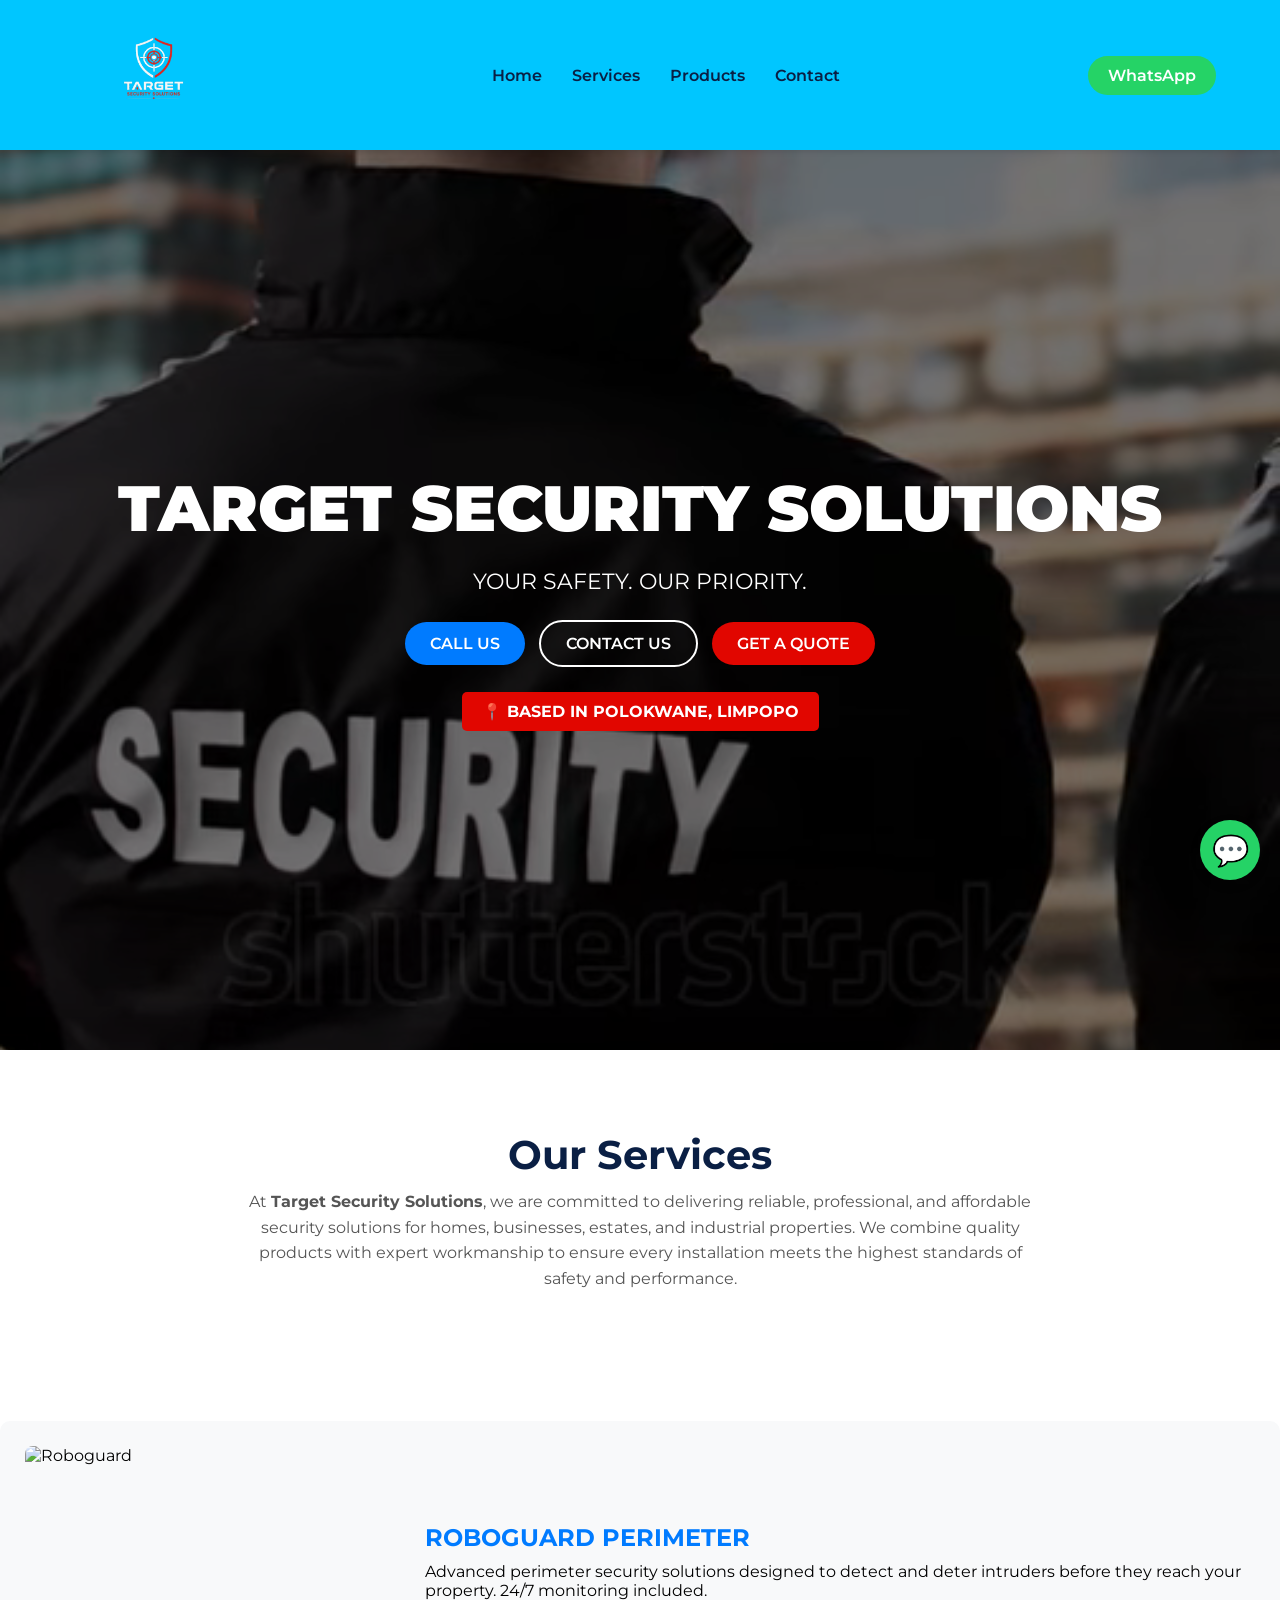
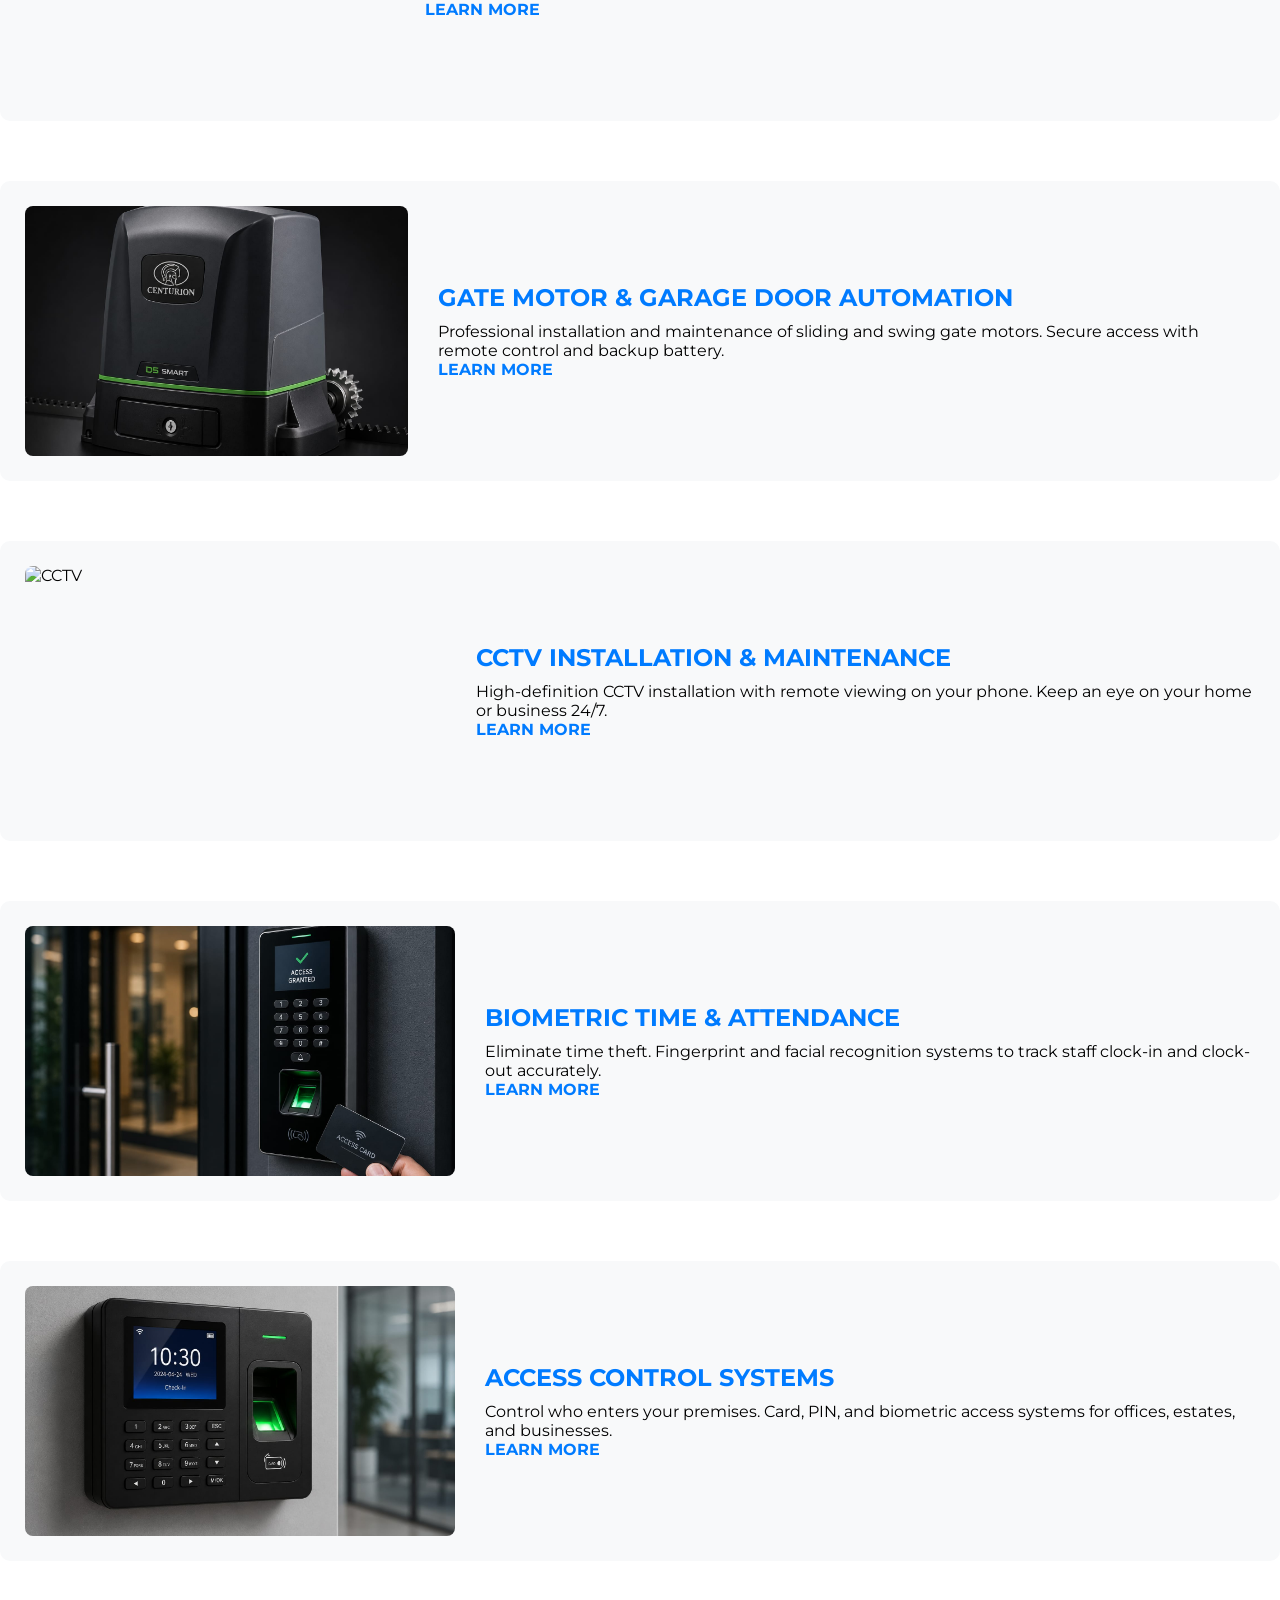
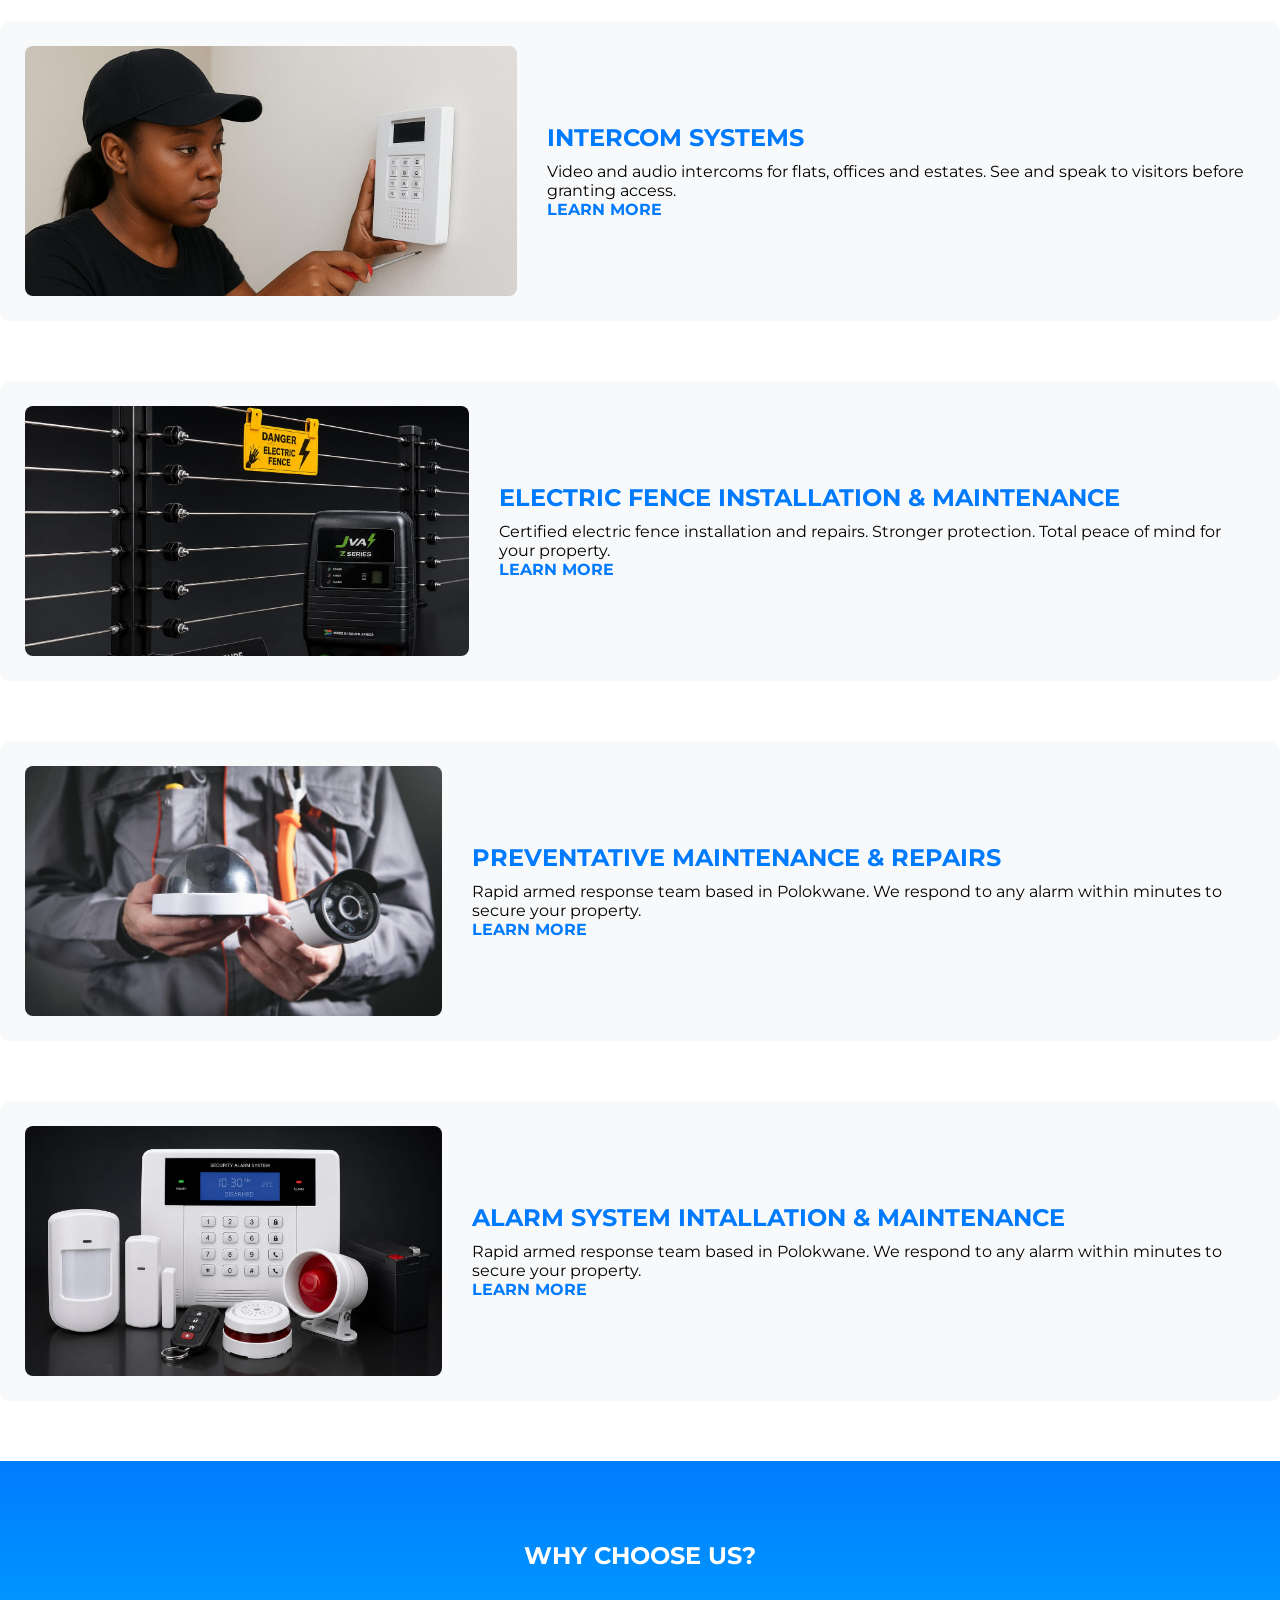
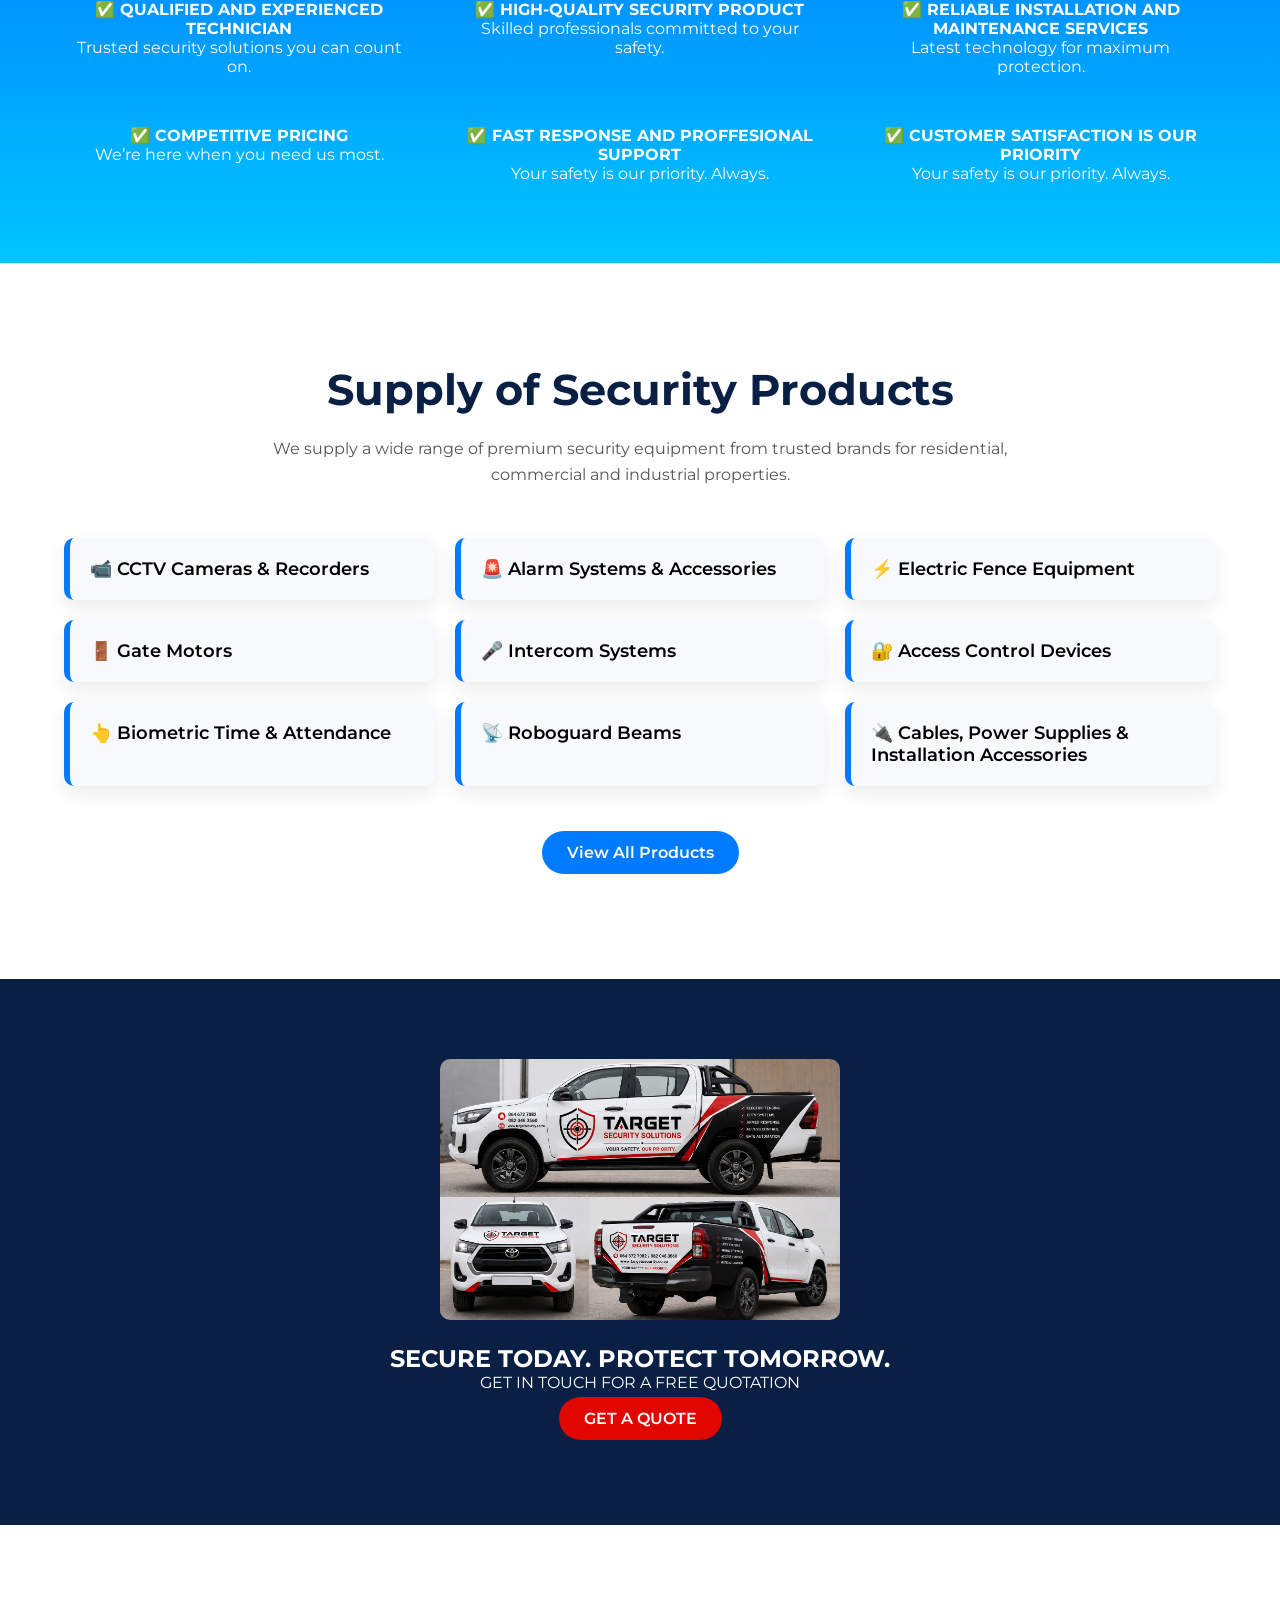
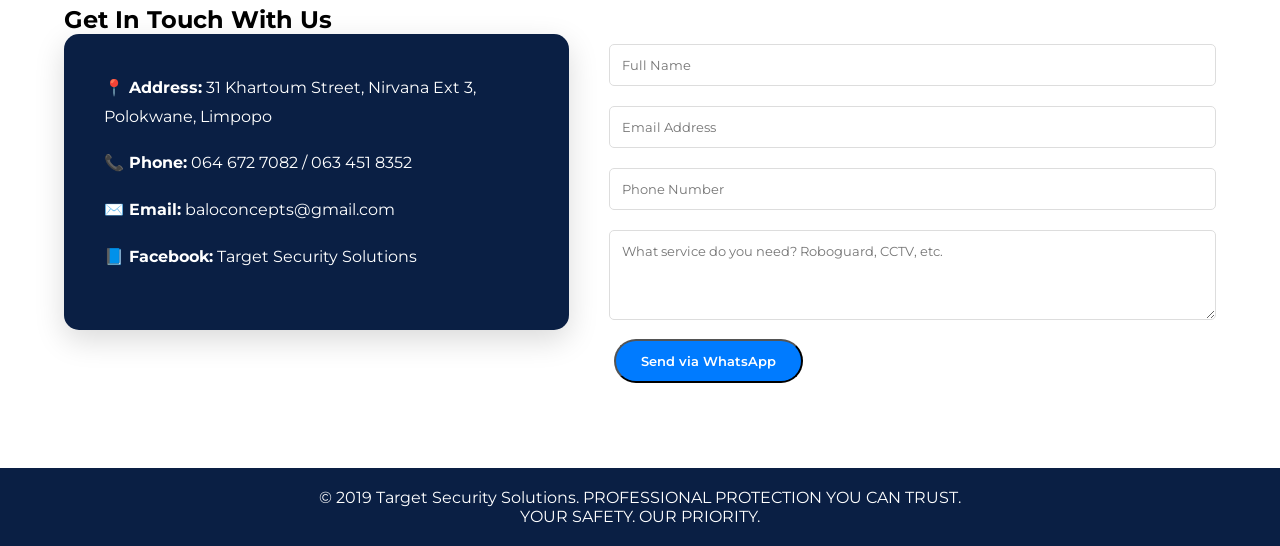
==== index.html @ ea393daf "Add files via upload" ====
<!DOCTYPE html>
<html lang="en">
<head>
  <meta charset="UTF-8">
  <meta name="viewport" content="width=device-width, initial-scale=1.0">
  <title>Target Security Solutions | Polokwane, Limpopo</title>
  <link rel="stylesheet" href="style.css">
  <link href="https://fonts.googleapis.com/css2?family=Montserrat:wght@400;600;700;900&display=swap" rel="stylesheet">
  <link href="https://unpkg.com/aos@2.3.1/dist/aos.css" rel="stylesheet">
</head>
<body>

  <!-- NAV -->
  <nav>

<div class="container nav-container">

<img src="images/pageLogo.png"
class="logo">

<ul class="menu">

<li><a href="index.html">Home</a></li>
<li><a href="ourServices.html">Services</a></li>
<li><a href="products.html">Products</a></li>
<li><a href="contactUs.html">Contact</a></li>

</ul>

<a href="https://wa.me/27646727082"
class="whatsapp-btn">
WhatsApp
</a>

</div>

</nav>

 <header class="hero">

    <video autoplay muted loop playsinline class="hero-video">
        <source src="videos/security.webm" type="video/mp4">
        Your browser does not support the video tag.
    </video>

    <div class="hero-overlay">
        <div class="container" data-aos="fade-up">

            <h1>TARGET SECURITY SOLUTIONS</h1>

            <p>YOUR SAFETY. <span>OUR PRIORITY.</span></p>

            <div class="hero-btns">

                <a href="tel:0646727082" class="btn btn-blue">
                    CALL US
                </a>

                <a href="contact.html" class="btn btn-outline">
                    CONTACT US
                </a>

                <a href="contact.html" class="btn btn-red">
                    GET A QUOTE
                </a>

            </div>

            <div class="location-badge">
                📍 BASED IN POLOKWANE, LIMPOPO
            </div>

        </div>
    </div>

</header>

  <!-- OUR SERVICES -->
  <section class="services-page">
    <div class="container">
      <h2 data-aos="fade-up">Our Services</h2>
      <p class="subtext" data-aos="fade-up" data-aos-delay="100">
        At <b>Target Security Solutions</b>, we are committed to delivering reliable, professional, 
          and affordable security solutions for homes, businesses, estates, and industrial properties. 
          We combine quality products with expert workmanship to ensure every installation 
          meets the highest standards of safety and performance.</p>
 </section>
      <!-- Service 1 -->
      <div class="service-item" data-aos="fade-up">
        <img src="images/roboguard.jpg" alt="Roboguard">
        <div class="service-text">
          <h3>ROBOGUARD PERIMETER</h3>
          <p>Advanced perimeter security solutions designed to detect and deter intruders before they reach your property. 24/7 monitoring included.</p>
          <a href="index.html#contact" class="learn-more">LEARN MORE</a>
        </div>
      </div>

      <!-- Service 2 -->
      <div class="service-item" data-aos="fade-up">
        <img src="images/gatemotor.jpg" alt="Gate Motor">
        <div class="service-text">
          <h3>GATE MOTOR & GARAGE DOOR AUTOMATION</h3>
          <p>Professional installation and maintenance of sliding and swing gate motors. Secure access with remote control and backup battery.</p>
          <a href="index.html#contact" class="learn-more">LEARN MORE</a>
        </div>
      </div>

      <!-- Service 3 -->
      <div class="service-item" data-aos="fade-up">
        <img src="images/cctv.jpg" alt="CCTV">
        <div class="service-text">
          <h3>CCTV INSTALLATION & MAINTENANCE</h3>
          <p>High-definition CCTV installation with remote viewing on your phone. Keep an eye on your home or business 24/7.</p>
          <a href="index.html#contact" class="learn-more">LEARN MORE</a>
        </div>
      </div>

      <!-- Service 4 -->
      <div class="service-item" data-aos="fade-up">
        <img src="images/biometric.jpg" alt="Biometric">
        <div class="service-text">
          <h3>BIOMETRIC TIME & ATTENDANCE</h3>
          <p>Eliminate time theft. Fingerprint and facial recognition systems to track staff clock-in and clock-out accurately.</p>
          <a href="index.html#contact" class="learn-more">LEARN MORE</a>
        </div>
      </div>

      <!-- Service 5 -->
      <div class="service-item" data-aos="fade-up">
        <img src="images/access.jpg" alt="Access Control">
        <div class="service-text">
          <h3>ACCESS CONTROL SYSTEMS</h3>
          <p>Control who enters your premises. Card, PIN, and biometric access systems for offices, estates, and businesses.</p>
          <a href="index.html#contact" class="learn-more">LEARN MORE</a>
        </div>
      </div>

      <!-- Service 6 -->
      <div class="service-item" data-aos="fade-up">
        <img src="images/intercom.jpg" alt="Intercom">
        <div class="service-text">
          <h3>INTERCOM SYSTEMS</h3>
          <p>Video and audio intercoms for flats, offices and estates. See and speak to visitors before granting access.</p>
          <a href="index.html#contact" class="learn-more">LEARN MORE</a>
        </div>
      </div>

      <!-- Service 7 -->
      <div class="service-item" data-aos="fade-up">
        <img src="images/fencing.jpg" alt="Electric Fencing">
        <div class="service-text">
          <h3>ELECTRIC FENCE INSTALLATION & MAINTENANCE</h3>
          <p>Certified electric fence installation and repairs. Stronger protection. Total peace of mind for your property.</p>
          <a href="index.html#contact" class="learn-more">LEARN MORE</a>
        </div>
      </div>

      <!-- Service 8 -->
      <div class="service-item" data-aos="fade-up">
        <img src="images/maintenance.jpg" alt="Armed Response">
        <div class="service-text">
          <h3>PREVENTATIVE MAINTENANCE & REPAIRS</h3>
          <p>Rapid armed response team based in Polokwane. We respond to any alarm within minutes to secure your property.</p>
          <a href="index.html#contact" class="learn-more">LEARN MORE</a>
        </div>
      </div>

      <div class="service-item" data-aos="fade-up">
        <img src="images/alarm.jpg" alt="Armed Response">
        <div class="service-text">
          <h3>ALARM SYSTEM INTALLATION & MAINTENANCE</h3>
          <p>Rapid armed response team based in Polokwane. We respond to any alarm within minutes to secure your property.</p>
          <a href="index.html#contact" class="learn-more">LEARN MORE</a>
        </div>
      </div>

    </div>

  <!-- WHY CHOOSE US -->
  <section class="why-us">
    <div class="container">
      <h2 data-aos="fade-up">WHY <span>CHOOSE US?</span></h2>
      <div class="values-grid">
        <div data-aos="zoom-in"><h4>✅ QUALIFIED AND EXPERIENCED TECHNICIAN</h4><p>Trusted security solutions you can count on.</p></div>
        <div data-aos="zoom-in" data-aos-delay="100"><h4>✅ HIGH-QUALITY SECURITY PRODUCT</h4><p>Skilled professionals committed to your safety.</p></div>
        <div data-aos="zoom-in" data-aos-delay="200"><h4>✅ RELIABLE INSTALLATION AND MAINTENANCE SERVICES</h4><p>Latest technology for maximum protection.</p></div>
        <div data-aos="zoom-in"><h4>✅ COMPETITIVE PRICING</h4><p>We’re here when you need us most.</p></div>
        <div data-aos="zoom-in" data-aos-delay="100"><h4>✅ FAST RESPONSE AND PROFFESIONAL SUPPORT</h4><p>Your safety is our priority. Always.</p></div>
             <div data-aos="zoom-in" data-aos-delay="100"><h4>✅ CUSTOMER SATISFACTION IS OUR PRIORITY</h4><p>Your safety is our priority. Always.</p></div>
      </div>
    </div>
  </section>

  <section class="products-preview" id="products">

    <div class="container">

        <h2>Supply of Security Products</h2>

        <p class="subtext">
            We supply a wide range of premium security equipment from trusted
            brands for residential, commercial and industrial properties.
        </p>

        <div class="products-grid">

            <div class="product-item">
                📹 CCTV Cameras & Recorders
            </div>

            <div class="product-item">
                🚨 Alarm Systems & Accessories
            </div>

            <div class="product-item">
                ⚡ Electric Fence Equipment
            </div>

            <div class="product-item">
                🚪 Gate Motors
            </div>

            <div class="product-item">
                🎤 Intercom Systems
            </div>

            <div class="product-item">
                🔐 Access Control Devices
            </div>

            <div class="product-item">
                👆 Biometric Time & Attendance
            </div>

            <div class="product-item">
                📡 Roboguard Beams
            </div>

            <div class="product-item">
                🔌 Cables, Power Supplies & Installation Accessories
            </div>

        </div>

        <div style="text-align:center;margin-top:40px;">

            <a href="products.html" class="btn btn-blue">

                View All Products

            </a>

        </div>

    </div>

</section>

  <!-- CTA -->
  <section class="cta">
    <div class="container" data-aos="fade-up">
      <img src="images/security-car.jpg" alt="Security Vehicle" class="cta-img">
      <h2>SECURE TODAY. <span>PROTECT TOMORROW.</span></h2>
      <p>GET IN TOUCH FOR A FREE QUOTATION</p>
      <a href="#contact" class="btn btn-red">GET A QUOTE</a>
    </div>
  </section>

   <!-- CONTACT -->
  <section class="contact" id="contact">
    <div class="container">
      <h2>Get In Touch With Us</h2>
      <div class="contact-grid">
        <div class="contact-info">
          <p><b>📍 Address:</b> 31 Khartoum Street, Nirvana Ext 3, Polokwane, Limpopo</p>
          <p><b>📞 Phone:</b> 064 672 7082 / 063 451 8352</p>
          <p><b>✉️ Email:</b> baloconcepts@gmail.com</p>
          <p><b>📘 Facebook:</b> Target Security Solutions</p>
        </div>
        <form id="quoteForm">
          <input type="text" name="name" placeholder="Full Name" required>
          <input type="email" name="email" placeholder="Email Address" required>
          <input type="tel" name="phone" placeholder="Phone Number" required>
          <textarea name="message" placeholder="What service do you need? Roboguard, CCTV, etc." rows="4" required></textarea>
          <button type="submit" class="btn btn-blue">Send via WhatsApp</button>
        </form>
      </div>
    </div>
  </section>


  
  <!-- FOOTER -->
  <footer>
    <p>© 2019 Target Security Solutions. PROFESSIONAL PROTECTION YOU CAN TRUST.</p>
    <p class="tagline">YOUR SAFETY. OUR PRIORITY.</p>
  </footer>

  <a href="https://wa.me/27646727082" class="floating-whatsapp" target="_blank">💬</a>

  <script src="https://unpkg.com/aos@2.3.1/dist/aos.js"></script>
  <script>AOS.init({duration: 800, once: true});</script>
  <script src="script.js"></script>
</body>
</html>
---- style.css ----
:root{
  --blue: #007BFF;
  --blue-light: #00C6FF;
  --dark: #0A1F44;
  --white: #fff;
  --red: #E10600;
}
*{margin:0;padding:0;box-sizing:border-box;font-family:'Montserrat',sans-serif}
.container{width:90%;max-width:1200px;margin:auto}
nav{background:var(--blue-light);padding:15px 0;position:sticky;top:0;z-index:10;box-shadow:0 2px 5px rgba(0,0,0,0.1)}
.nav-container{display:flex;justify-content:space-between;align-items:center}
.logo{
    height:120px;
    width:auto;
    object-fit:contain;
    transition:0.3s ease;
}
.whatsapp-btn{background:#25D366;color:white;padding:10px 20px;border-radius:25px;text-decoration:none;font-weight:600}

.hero{background:url('images/bg-security.jpg') center/cover; height:90vh; position:relative}
.hero-overlay{background:linear-gradient(180deg, rgba(0,123,255,0.8), rgba(10,31,68,0.9)); height:100%; display:flex; align-items:center; text-align:center; color:white}
.hero h1{font-size:3rem;font-weight:900}
.hero h1 span{color:var(--red)}
.btn{padding:12px 25px;border-radius:25px;text-decoration:none;font-weight:600;margin:5px;display:inline-block}
.btn-blue{background:var(--blue);color:white}
.btn-outline{border:2px solid white;color:white}
.btn-red{background:var(--red);color:white}
.menu{
    display:flex;
    gap:30px;
    list-style:none;
}

.menu a{
    text-decoration:none;
    color:#0A1F44;
    font-weight:600;
}

.menu a:hover{
    color:#007BFF;
}

.services{padding:80px 0;background:#f8f9fa}
.services h2{text-align:center;font-size:2.5rem;color:var(--dark)}
.service-list{display:grid;grid-template-columns:repeat(auto-fit,minmax(280px,1fr));gap:30px;margin-top:40px}
.service-card{background:white;padding:20px;border-radius:10px;box-shadow:0 4px 10px rgba(0,0,0,0.1);text-align:center}
.service-card img{width:100%;height:180px;object-fit:cover;border-radius:8px}
.learn-more{color:var(--blue);text-decoration:none;font-weight:600}

.why-us{background:linear-gradient(180deg, var(--blue), var(--blue-light));color:white;padding:80px 0;text-align:center}
.values-grid{display:grid;grid-template-columns:repeat(auto-fit,minmax(300px,1fr));gap:50px;margin-top:30px}

.cta{background:var(--dark);color:white;text-align:center;padding:80px 0}
.contact{padding:80px 0}
.contact-grid{display:grid;grid-template-columns:1fr 1fr;gap:40px}
input,textarea{width:100%;padding:12px;margin:10px 0;border:1px solid #ddd;border-radius:5px}
footer{background:var(--dark);color:white;text-align:center;padding:20px}

.floating-whatsapp{
  position: fixed;
  bottom: 20px;
  right: 20px;
  background: #25D366;
  color: white;
  width: 60px;
  height: 60px;
  border-radius: 50%;
  display: flex;
  align-items: center;
  justify-content: center;
  font-size: 30px;
  text-decoration: none;
  box-shadow: 0 4px 10px rgba(0,0,0,0.3);
  z-index: 100;
}
.floating-whatsapp:hover{transform: scale(1.1)}
.location-badge{background:var(--red);padding:10px 20px;display:inline-block;margin-top:20px;font-weight:700;border-radius:5px}
.cta-img{width:100%;max-width:400px;margin-bottom:20px;border-radius:10px}
.contact-info p{margin-bottom:15px;font-size:1.1rem}

.about-services{
  background: #f8f9fa;
  padding: 30px;
  border-radius: 10px;
  margin-bottom: 50px;
  border-left: 4px solid var(--blue);
}
.about-services h3{
  color: var(--dark);
  font-size: 1.8rem;
  margin-bottom: 15px;
  font-weight: 700;
}
.about-services p{
  color: #444;
  line-height: 1.8;
  font-size: 1.05rem;
}




/* PAGE HERO - CSC STYLE */
.hero{
    position:relative;
    height:100vh;
    overflow:hidden;
}

.hero-video{
    position:absolute;
    top:0;
    left:0;
    width:100%;
    height:100%;
    object-fit:cover;
    z-index:-2;
}

.hero-overlay{
    position:absolute;
    width:100%;
    height:100%;
    background:rgba(0,0,0,.55);
    display:flex;
    justify-content:center;
    align-items:center;
    text-align:center;
    color:white;
}

.hero h1{
    font-size:4rem;
    font-weight:900;
}

.hero p{
    font-size:1.4rem;
    margin:20px 0;

}
.hero-logo{width: 180px; margin-bottom: 20px}

/* SERVICES PAGE */
.services-page{padding:80px 0;background:#fff}
.services-page h2{text-align:center;font-size:2.5rem;color:var(--dark);margin-bottom:10px}
.subtext{text-align:center;max-width:800px;margin:0 auto 50px;color:#555;line-height:1.6}

.service-item{
  display:flex;
  gap:30px;
  margin-bottom:60px;
  align-items:center;
  background:#f8f9fa;
  padding:25px;
  border-radius:10px;
}
.service-item img{
  width:40%;
  height:250px;
  object-fit:cover;
  border-radius:8px;
}
.service-text h3{color:var(--blue);font-size:1.5rem;margin-bottom:10px}
.learn-more{color:var(--blue);font-weight:700;text-decoration:none}
.learn-more:hover{text-decoration:underline}

/* Mobile Responsive */
@media(max-width: 768px){
  .service-item{flex-direction:column}
  .service-item img{width:100%;height:200px}}

  /* ==========================
   CONTACT PAGE
========================== */

.contact-page{
    padding:100px 0;
    background:#f5f8fc;
    min-height:100vh;
}

.contact-page h1{
    text-align:center;
    font-size:2.8rem;
    color:var(--dark);
    margin-bottom:15px;
}

.contact-page p{
    text-align:center;
    color:#555;
    margin-bottom:50px;
}

.contact-grid{
    display:grid;
    grid-template-columns:1fr 1.2fr;
    gap:40px;
    align-items:start;
}

/* Contact Card */

.contact-info{
    background:#0A1F44;
    color:white;
    padding:40px;
    border-radius:15px;
    box-shadow:0 10px 30px rgba(0,0,0,.15);
}

.contact-info h3{
    color:#00C6FF;
    margin-bottom:25px;
    font-size:1.8rem;
}

.contact-info p{
    text-align:left;
    color:white;
    margin-bottom:18px;
    line-height:1.8;
    font-size:16px;
}

.contact-info i{
    color:#00C6FF;
    margin-right:10px;
}

/* Contact Form */

.contact-page form{
    background:white;
    padding:40px;
    border-radius:15px;
    box-shadow:0 10px 30px rgba(0,0,0,.1);
}

.contact-page input,
.contact-page textarea{
    width:100%;
    padding:15px;
    margin-bottom:20px;
    border:1px solid #ddd;
    border-radius:8px;
    font-size:16px;
    transition:.3s;
}

.contact-page input:focus,
.contact-page textarea:focus{
    outline:none;
    border-color:#007BFF;
    box-shadow:0 0 8px rgba(0,123,255,.3);
}

.contact-page textarea{
    resize:none;
}

.contact-page button{
    width:100%;
    padding:15px;
    font-size:17px;
    border:none;
    cursor:pointer;
    transition:.3s;
}

.contact-page button:hover{
    transform:translateY(-3px);
}

/* Google Map */

.map{
    margin-top:60px;
    border-radius:15px;
    overflow:hidden;
    box-shadow:0 10px 30px rgba(0,0,0,.15);
}

.map iframe{
    width:100%;
    height:450px;
    border:0;
}

/* Responsive */

@media(max-width:900px){

    .contact-grid{
        grid-template-columns:1fr;
    }

    .contact-page{
        padding:70px 0;
    }

    .contact-page h1{
        font-size:2.2rem;
    }

}
/* PRODUCTS */

.products-preview{

    padding:100px 0;

    background:white;

}

.products-preview h2{

    text-align:center;

    font-size:2.7rem;

    color:#0A1F44;

    margin-bottom:20px;

}

.products-grid{

    display:grid;

    grid-template-columns:repeat(auto-fit,minmax(300px,1fr));

    gap:20px;

    margin-top:50px;

}

.product-item{

    background:#f7f9fc;

    padding:20px;

    border-left:6px solid #007BFF;

    border-radius:10px;

    font-size:18px;

    font-weight:600;

    transition:.3s;

    box-shadow:0 8px 20px rgba(0,0,0,.08);

}

.product-item:hover{

    transform:translateY(-8px);

    background:#007BFF;

    color:white;

}
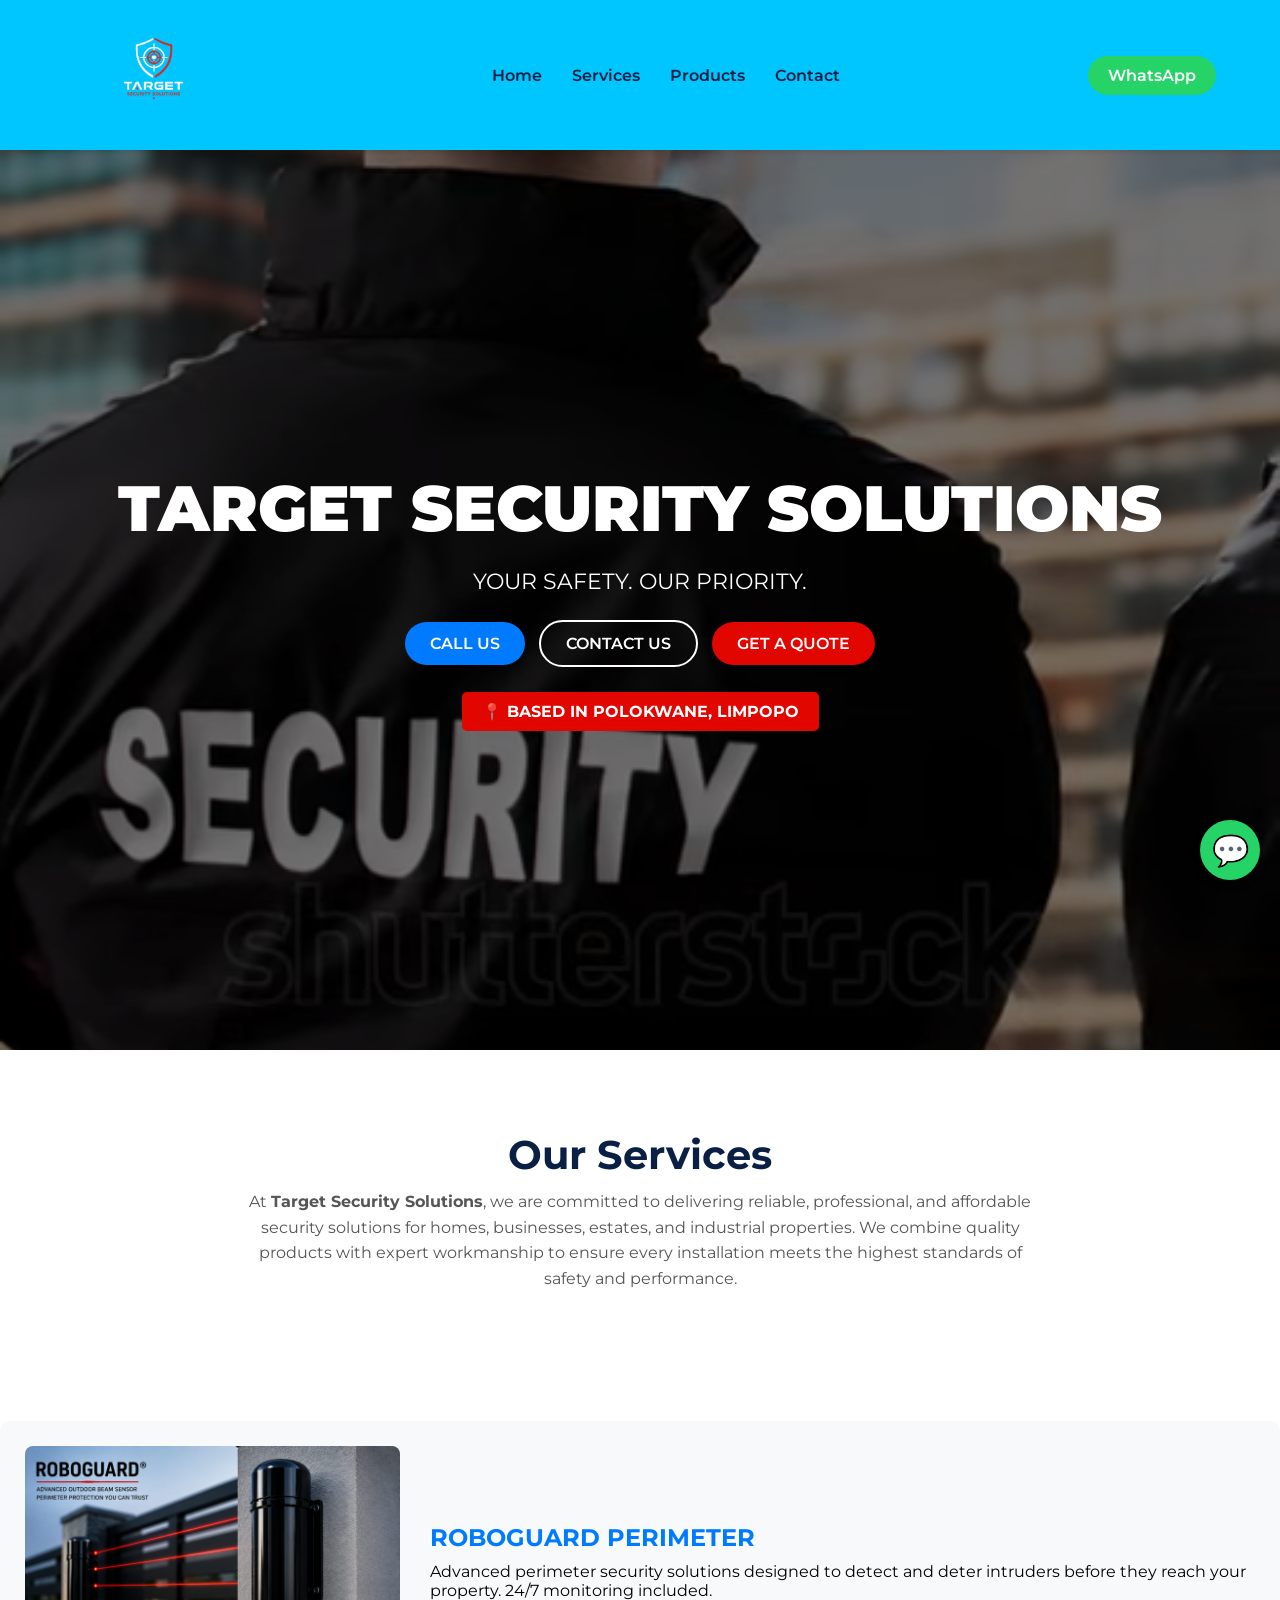
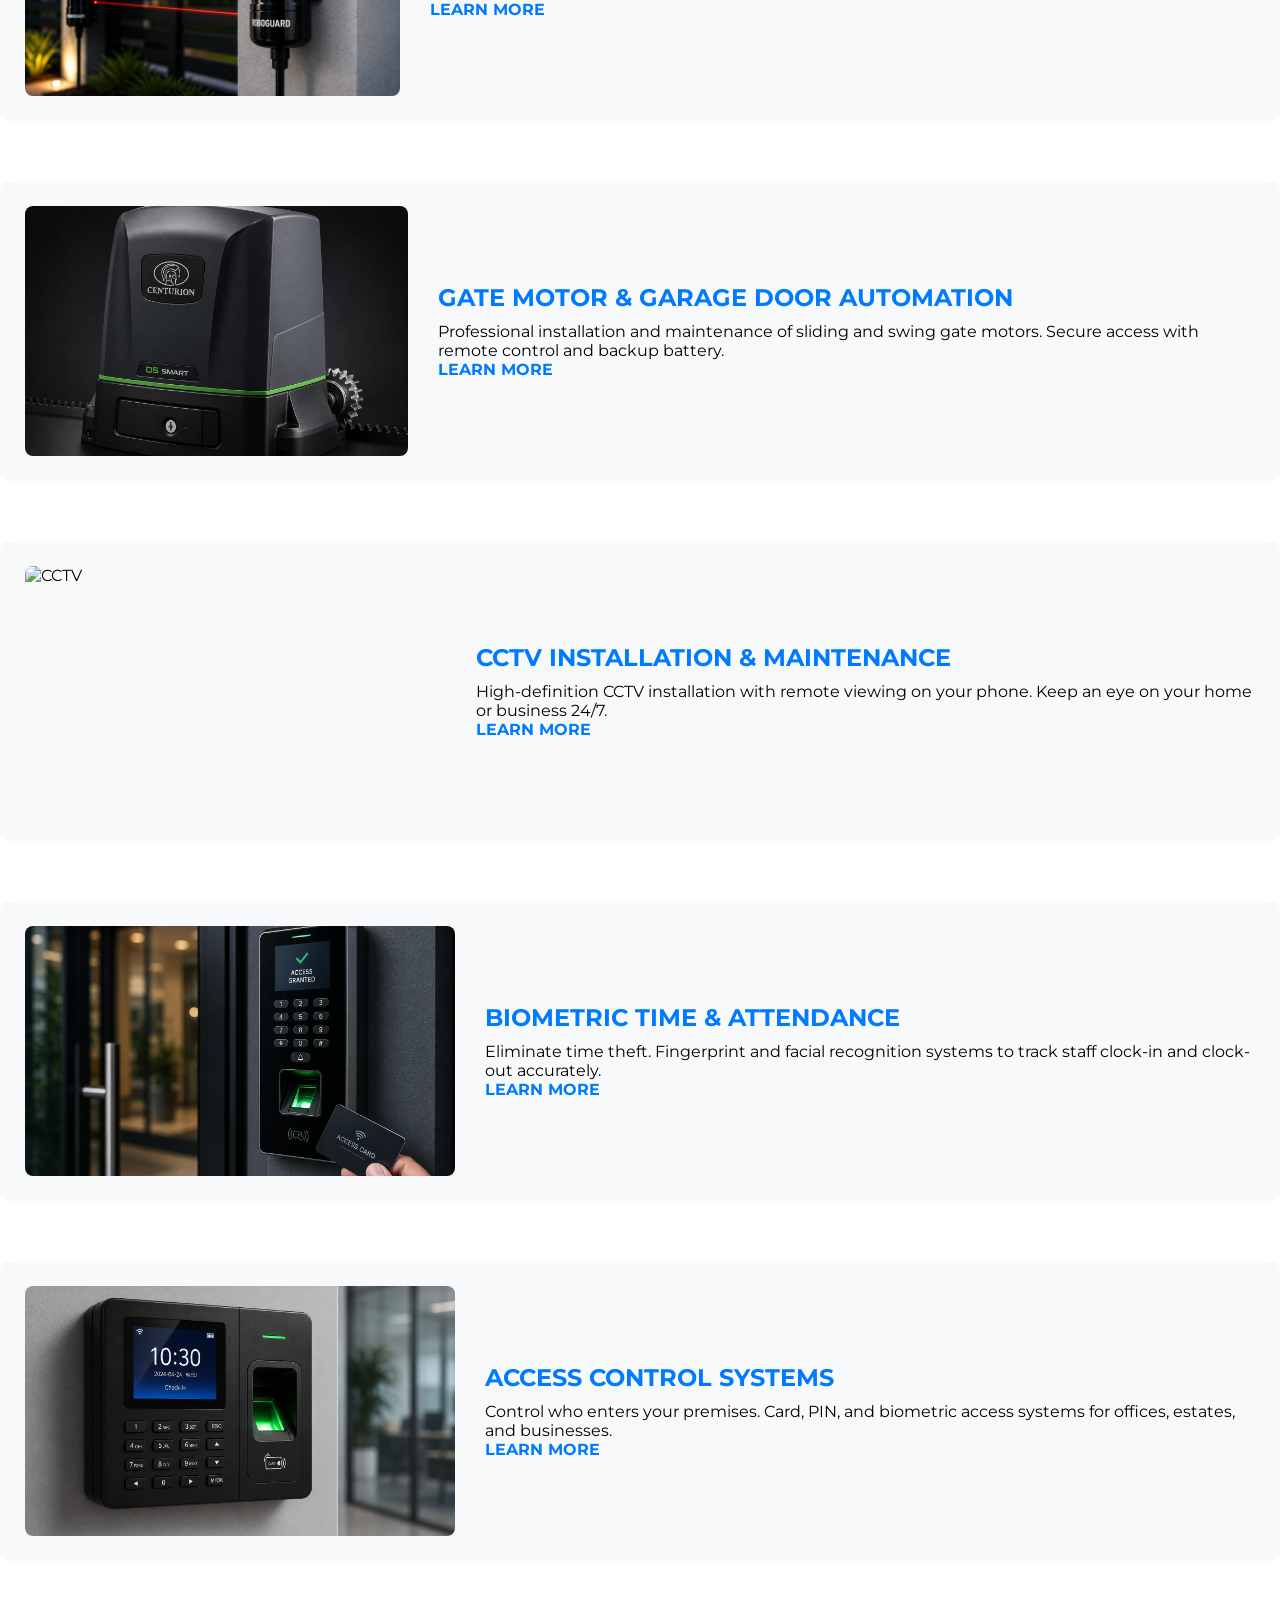
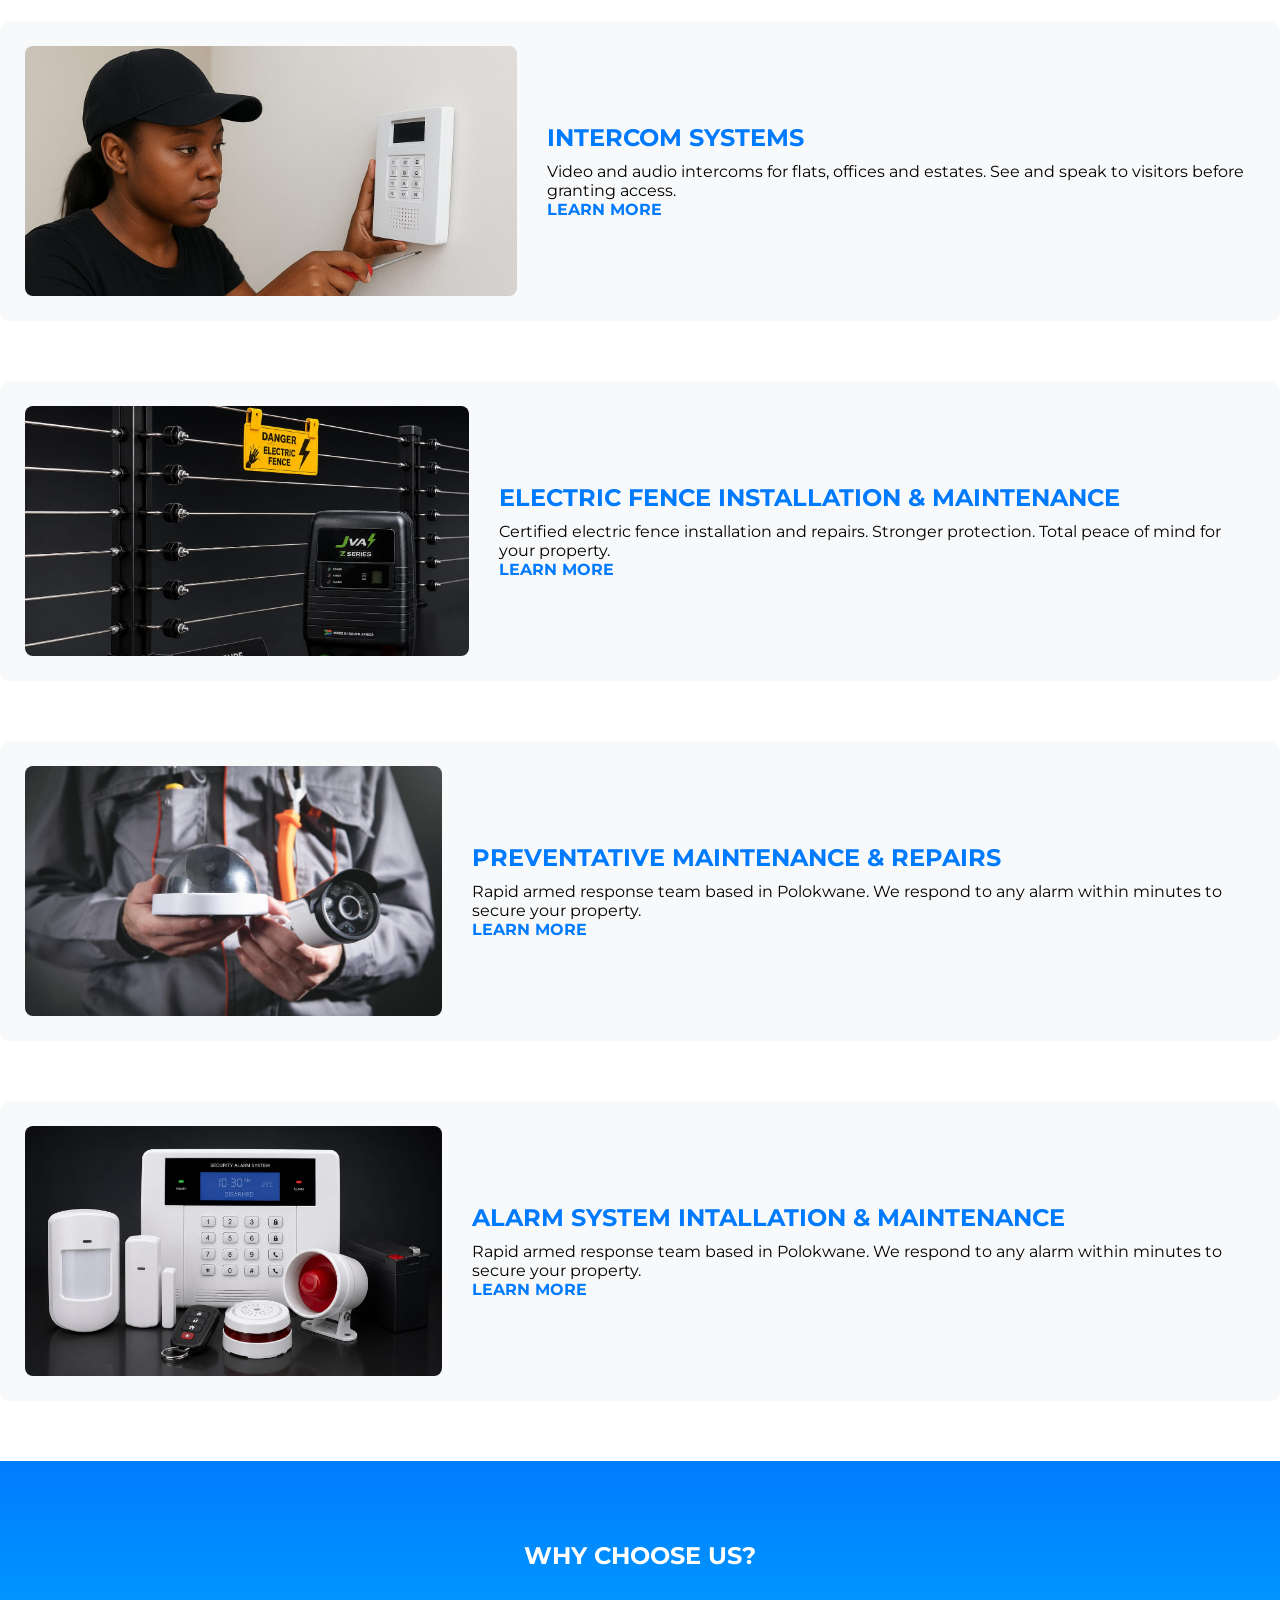
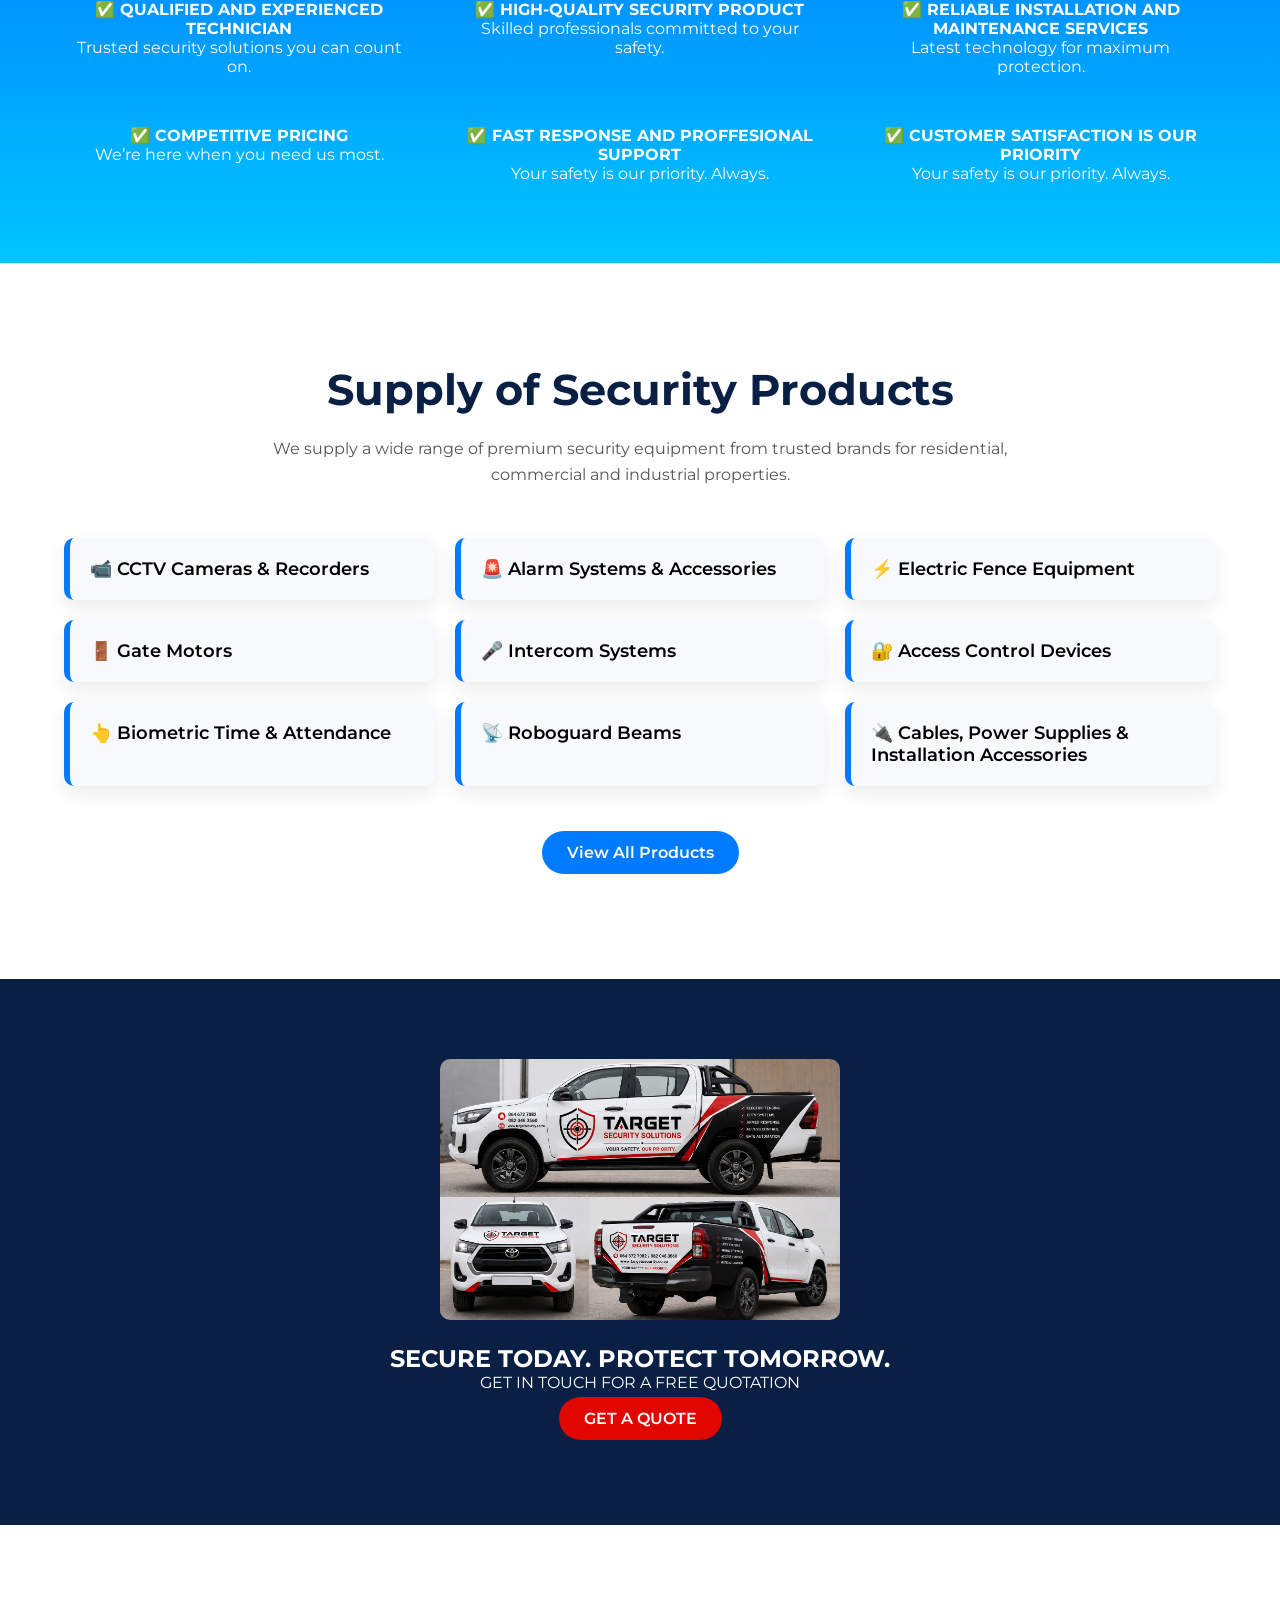
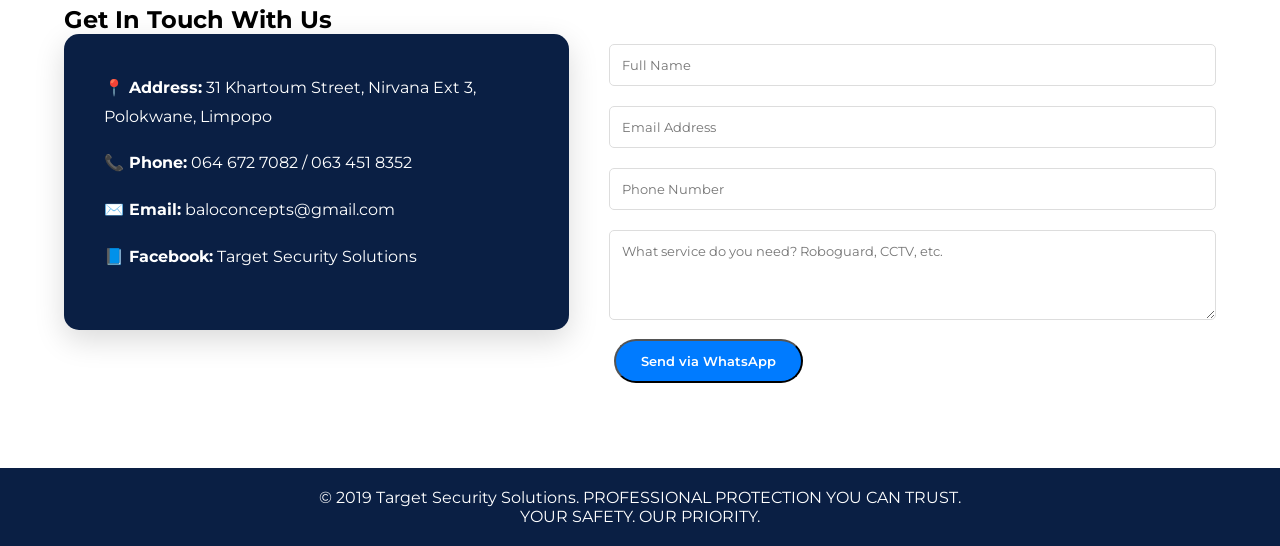
==== commit 3c2f4b4c: "Update index.html" ====
--- a/index.html
+++ b/index.html
@@ -87,7 +87,7 @@
  </section>
       <!-- Service 1 -->
       <div class="service-item" data-aos="fade-up">
-        <img src="images/roboguard.jpg" alt="Roboguard">
+        <img src="images/Roboguard.jpg" alt="Roboguard">
         <div class="service-text">
           <h3>ROBOGUARD PERIMETER</h3>
           <p>Advanced perimeter security solutions designed to detect and deter intruders before they reach your property. 24/7 monitoring included.</p>
@@ -302,4 +302,4 @@
   <script>AOS.init({duration: 800, once: true});</script>
   <script src="script.js"></script>
 </body>
-</html>+</html>
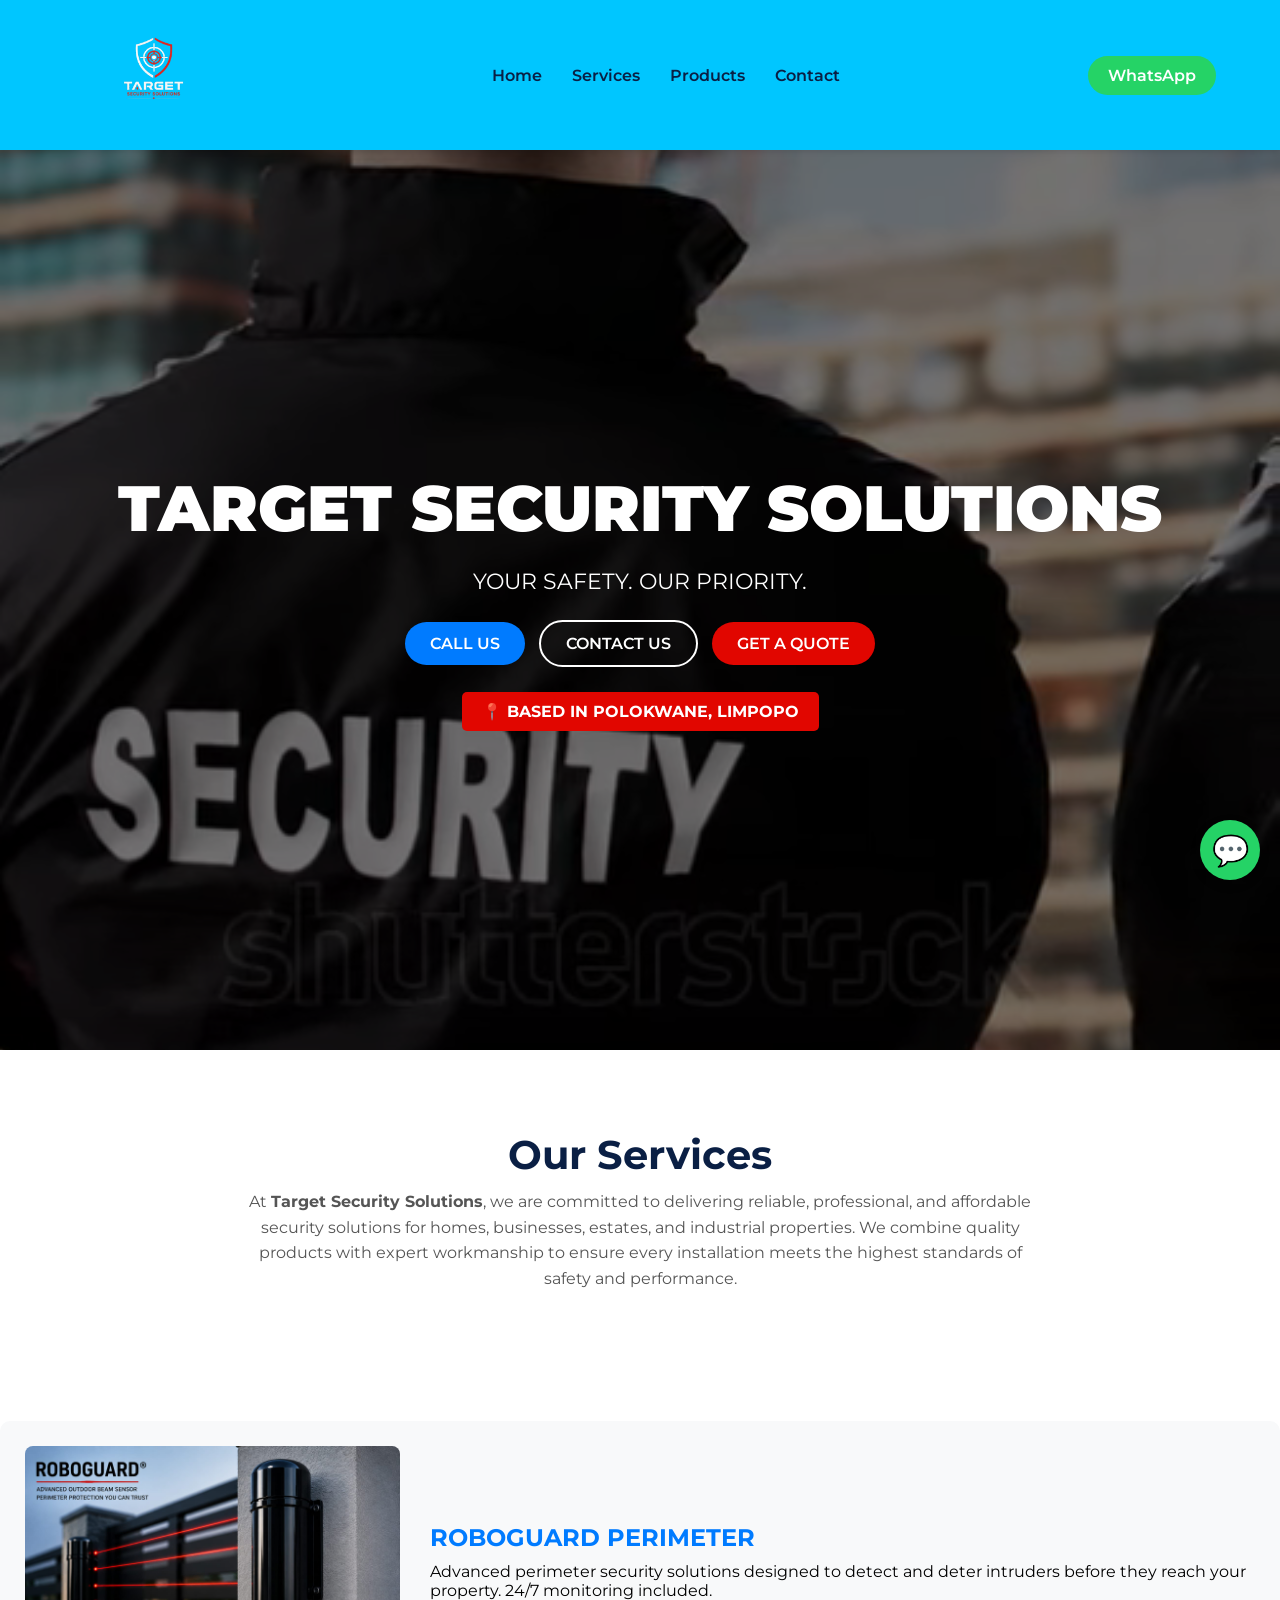
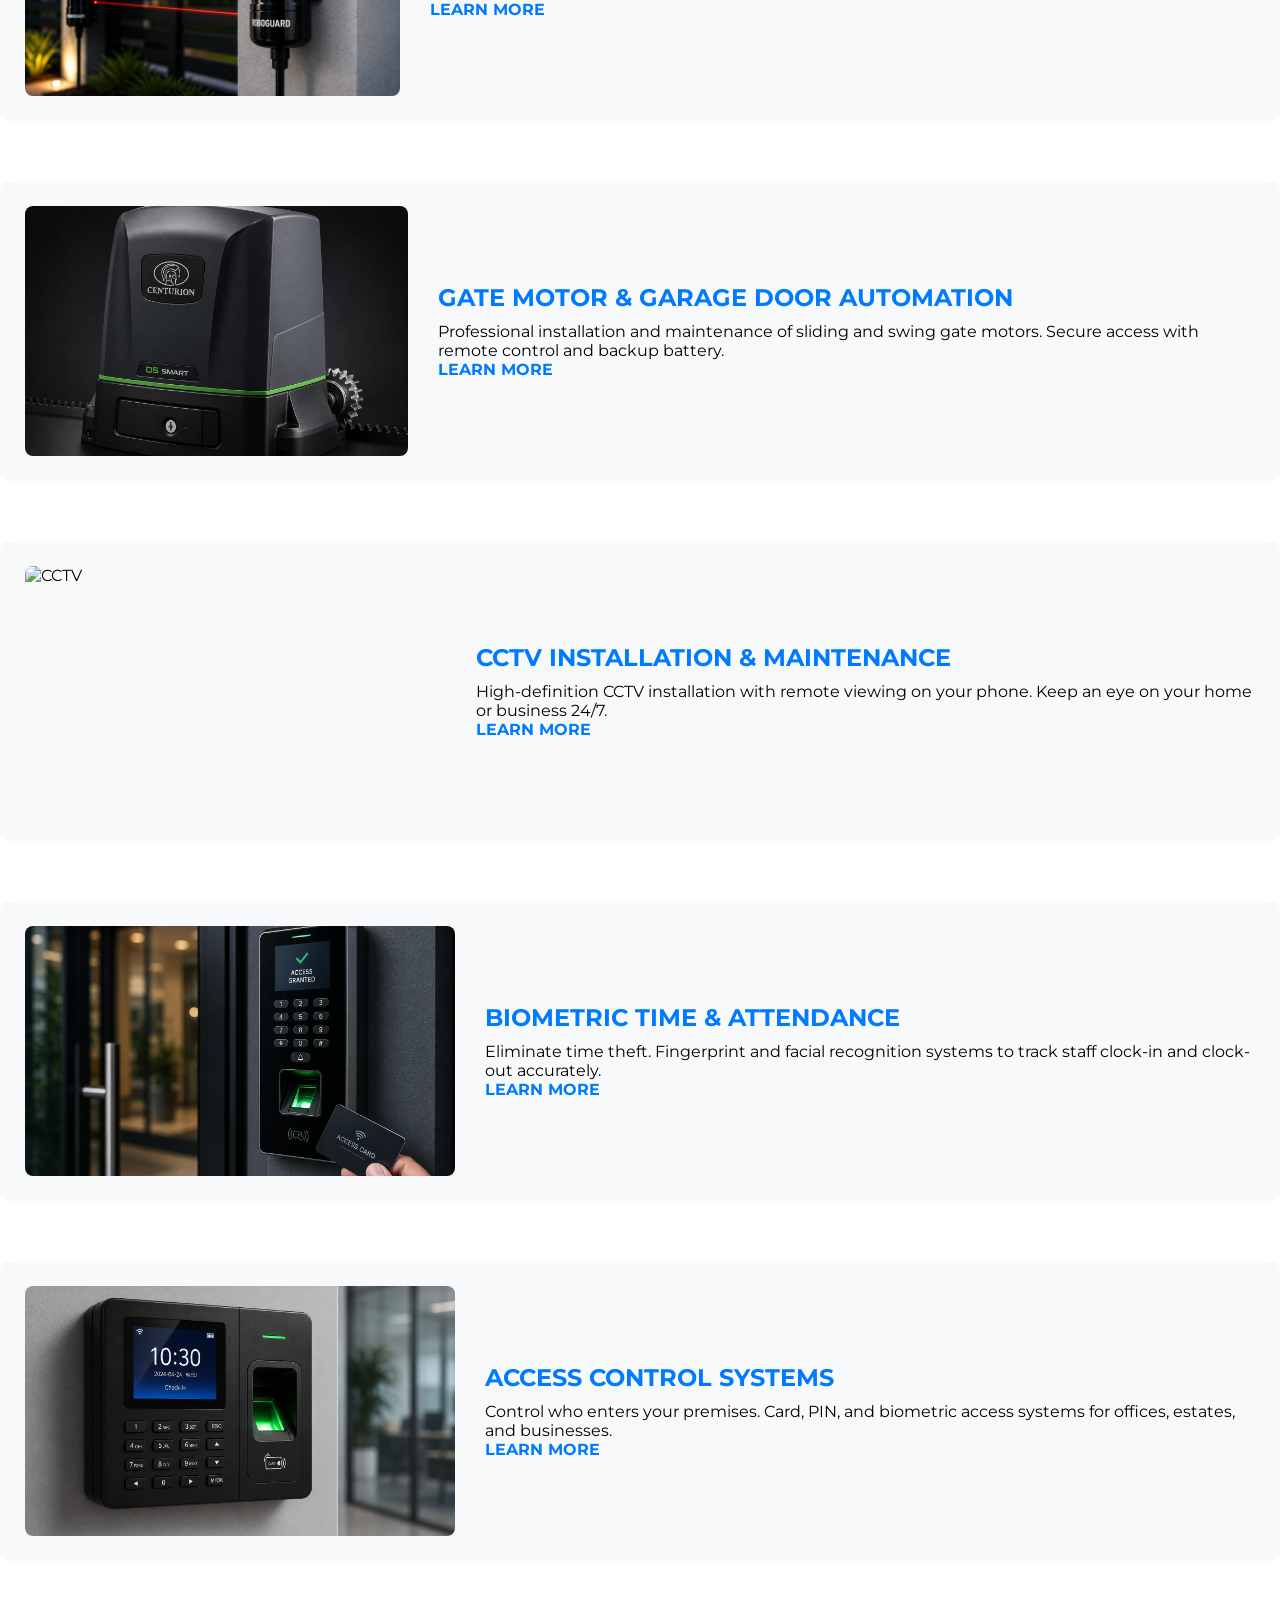
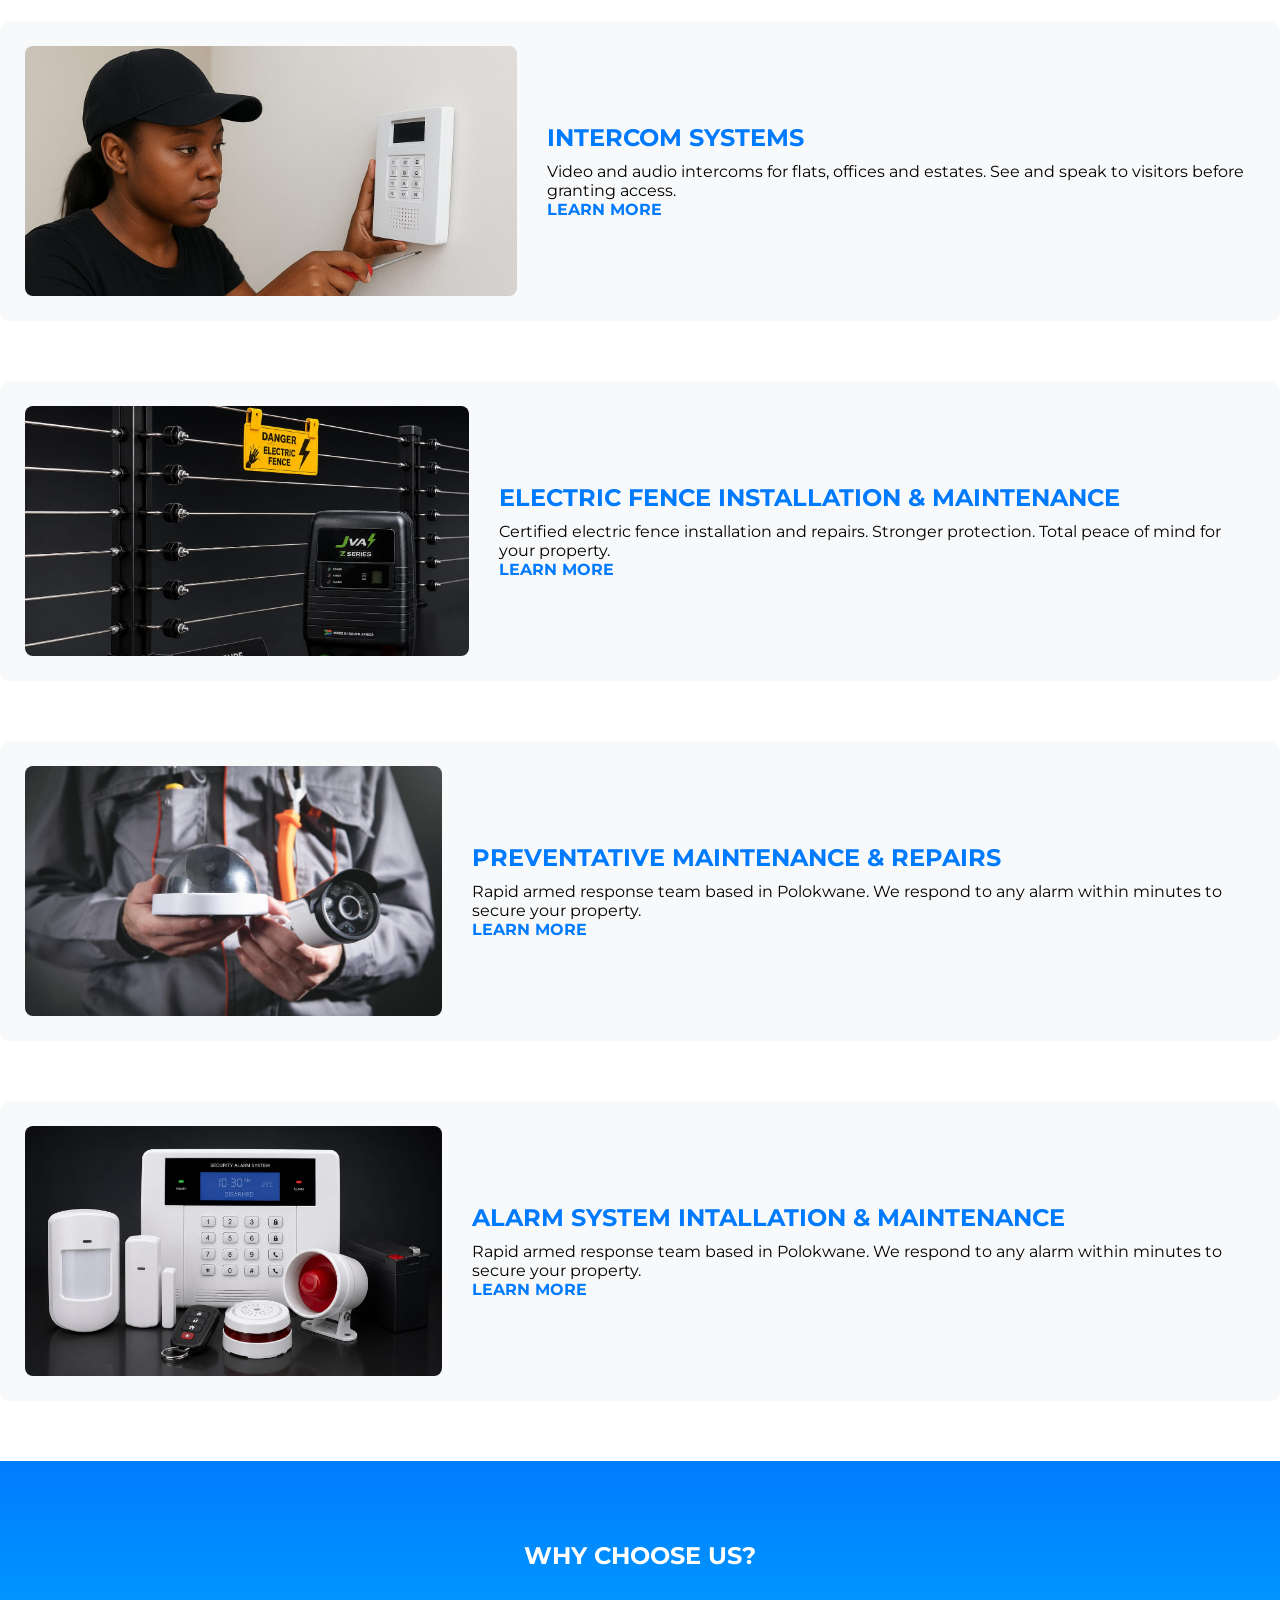
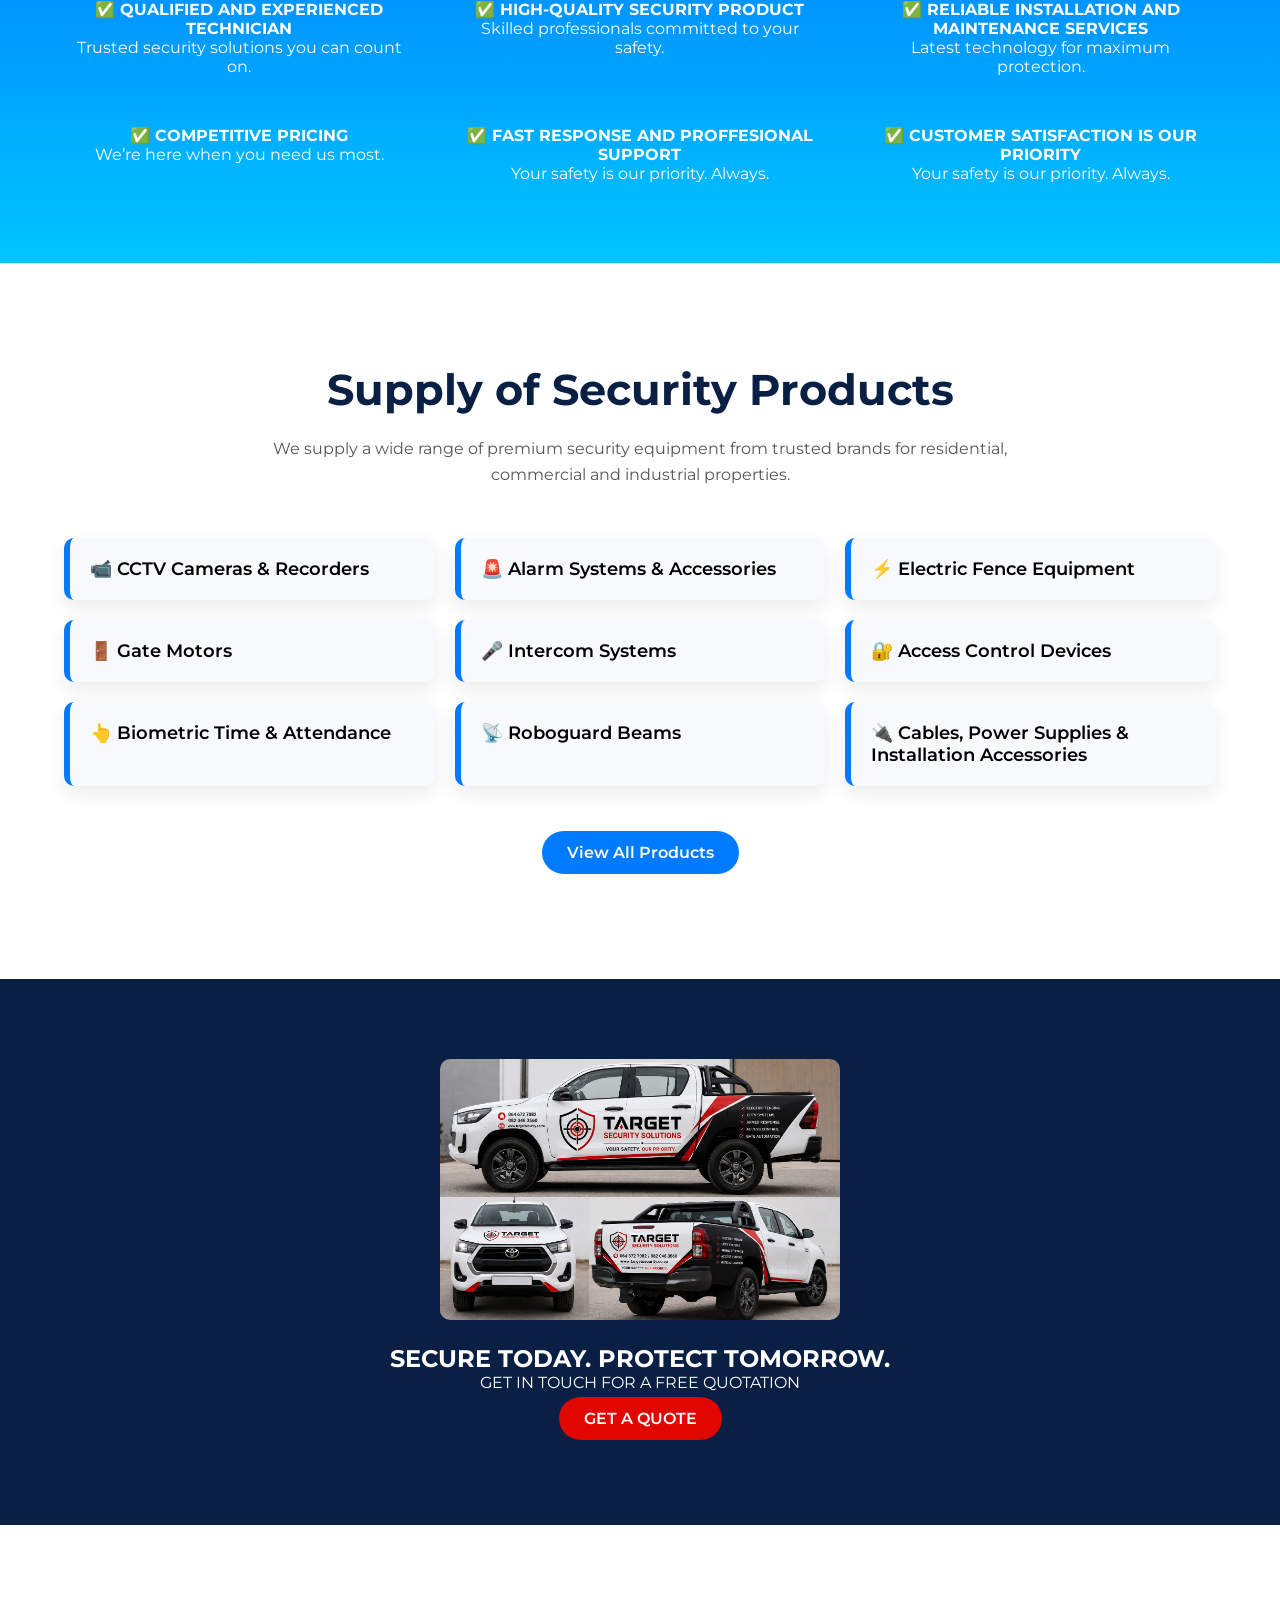
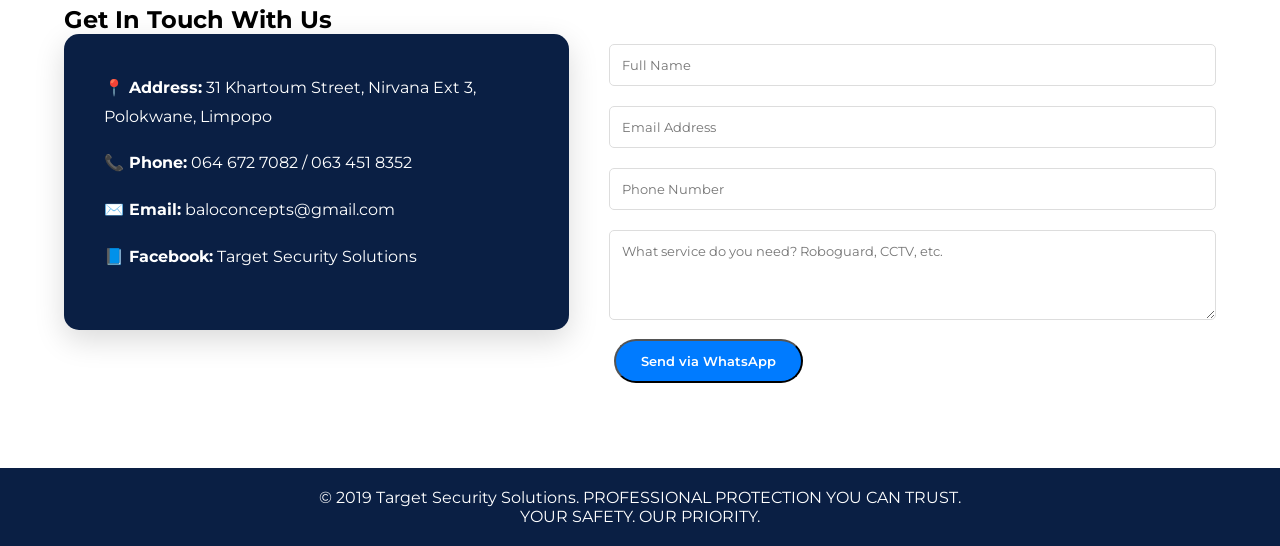
==== commit aa014bf9: "Update index.html" ====
--- a/index.html
+++ b/index.html
@@ -87,7 +87,7 @@
  </section>
       <!-- Service 1 -->
       <div class="service-item" data-aos="fade-up">
-        <img src="images/Roboguard.jpg" alt="Roboguard">
+        <img src="images/roboguard.jpg" alt="Roboguard">
         <div class="service-text">
           <h3>ROBOGUARD PERIMETER</h3>
           <p>Advanced perimeter security solutions designed to detect and deter intruders before they reach your property. 24/7 monitoring included.</p>
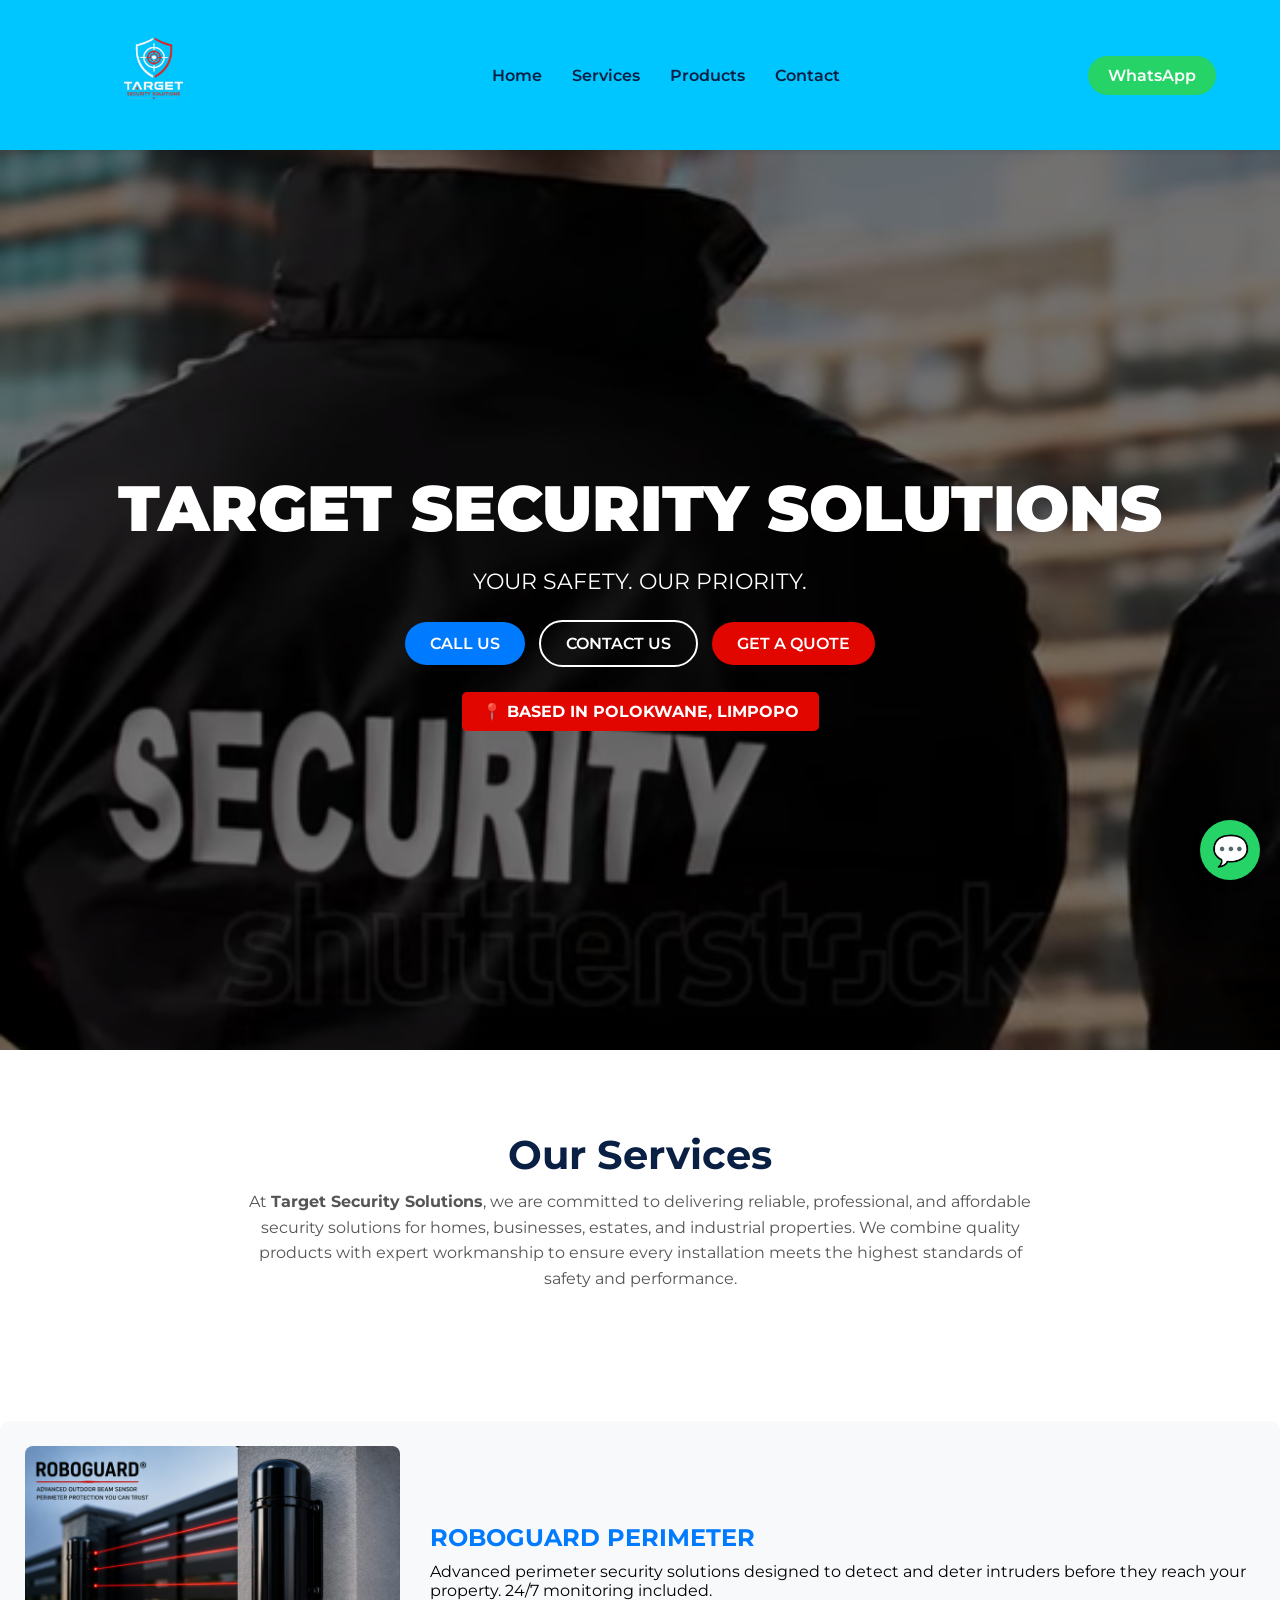
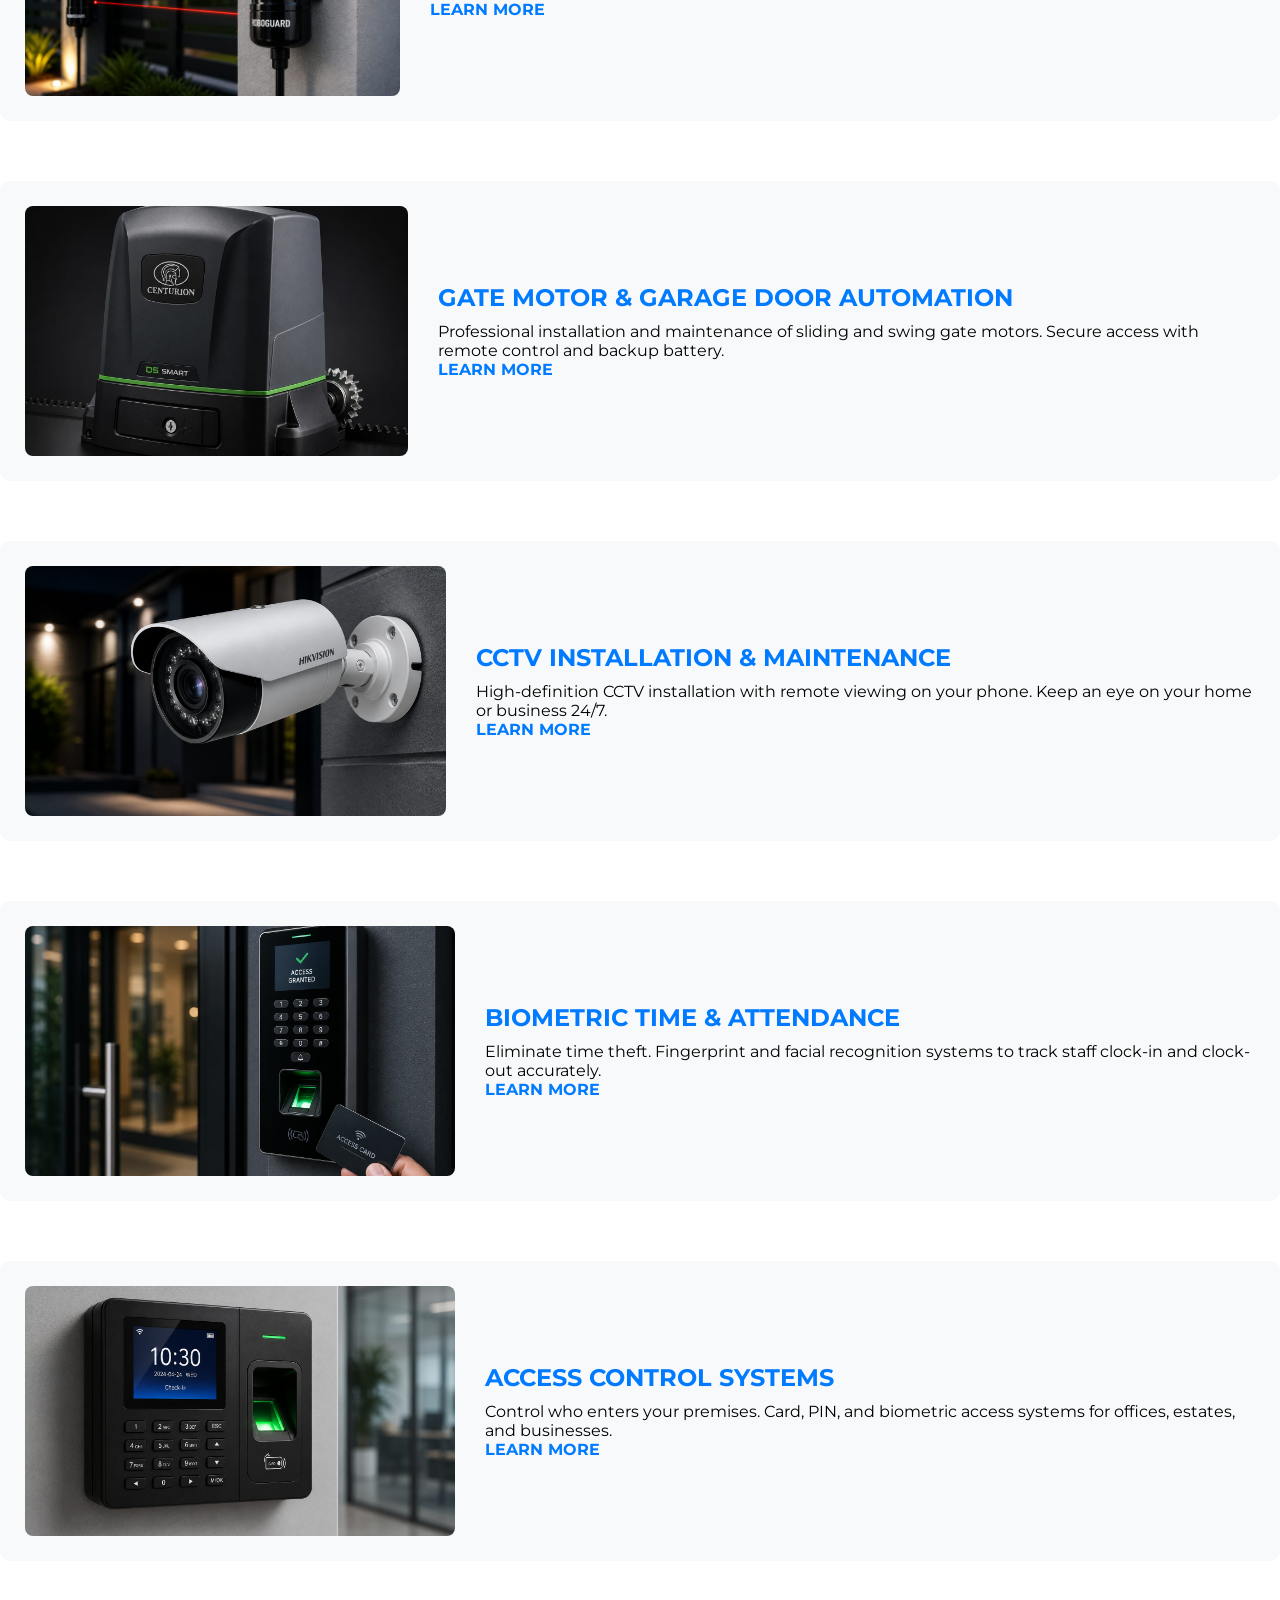
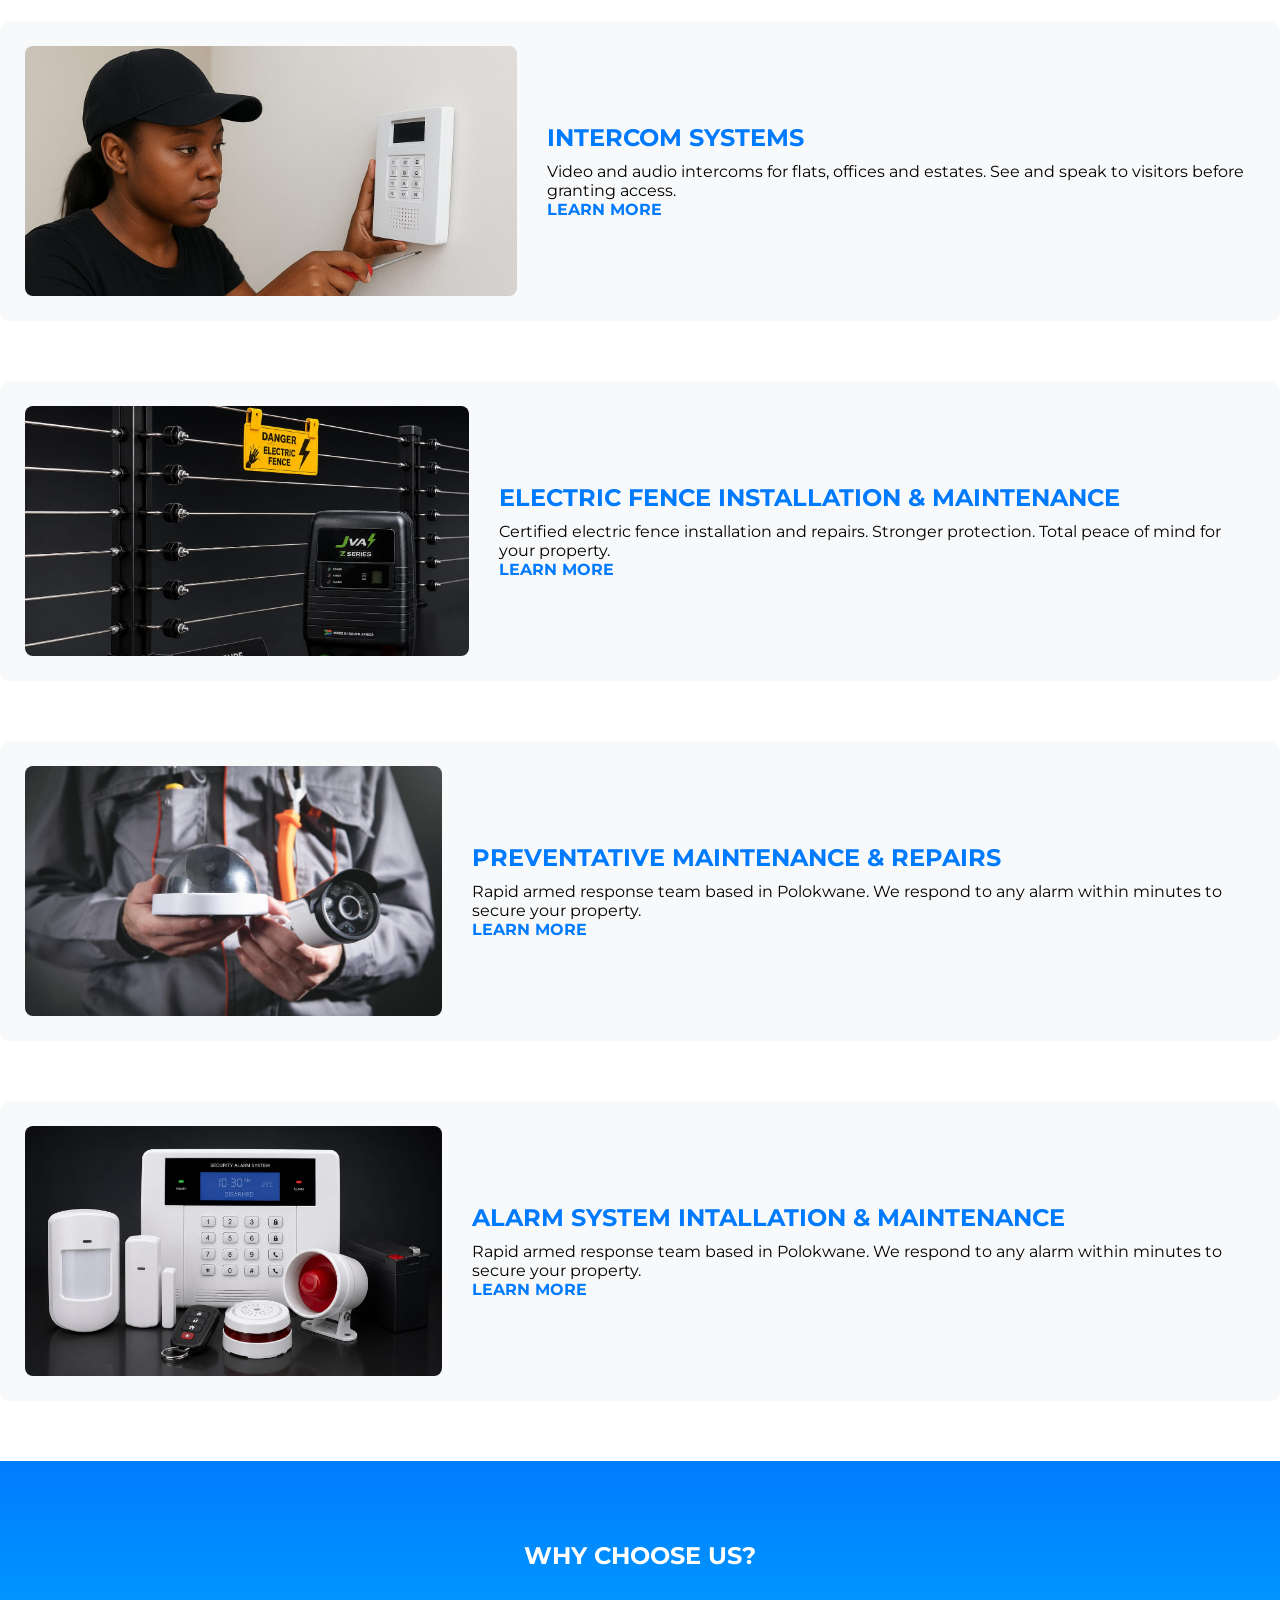
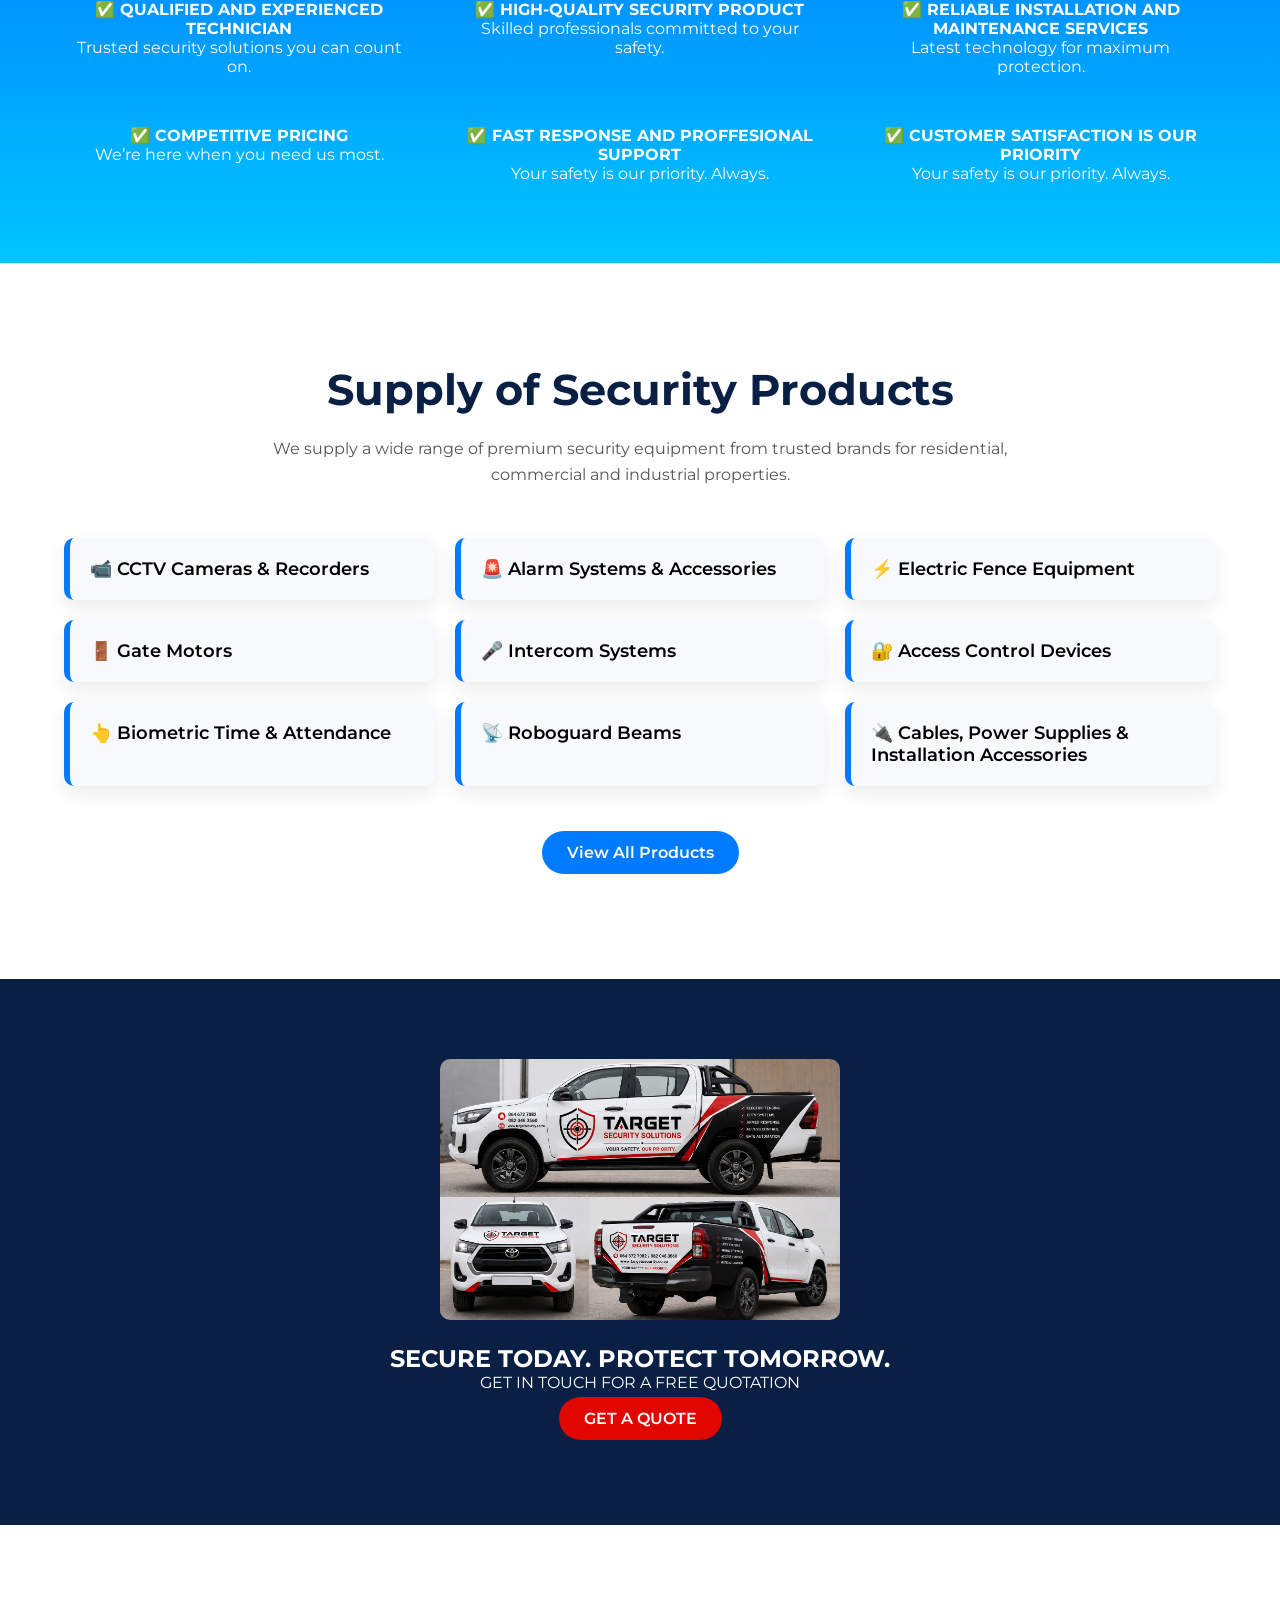
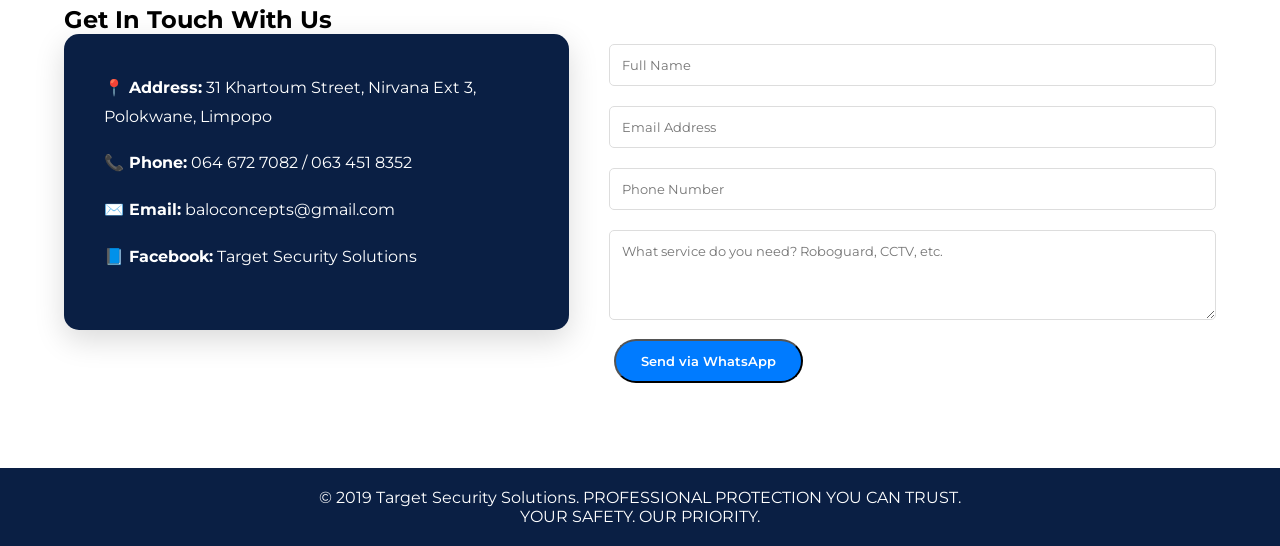
==== commit 16f748ad: "Update index.html" ====
--- a/index.html
+++ b/index.html
@@ -107,7 +107,7 @@
 
       <!-- Service 3 -->
       <div class="service-item" data-aos="fade-up">
-        <img src="images/cctv.jpg" alt="CCTV">
+        <img src="images/CCTV.jpg" alt="CCTV">
         <div class="service-text">
           <h3>CCTV INSTALLATION & MAINTENANCE</h3>
           <p>High-definition CCTV installation with remote viewing on your phone. Keep an eye on your home or business 24/7.</p>
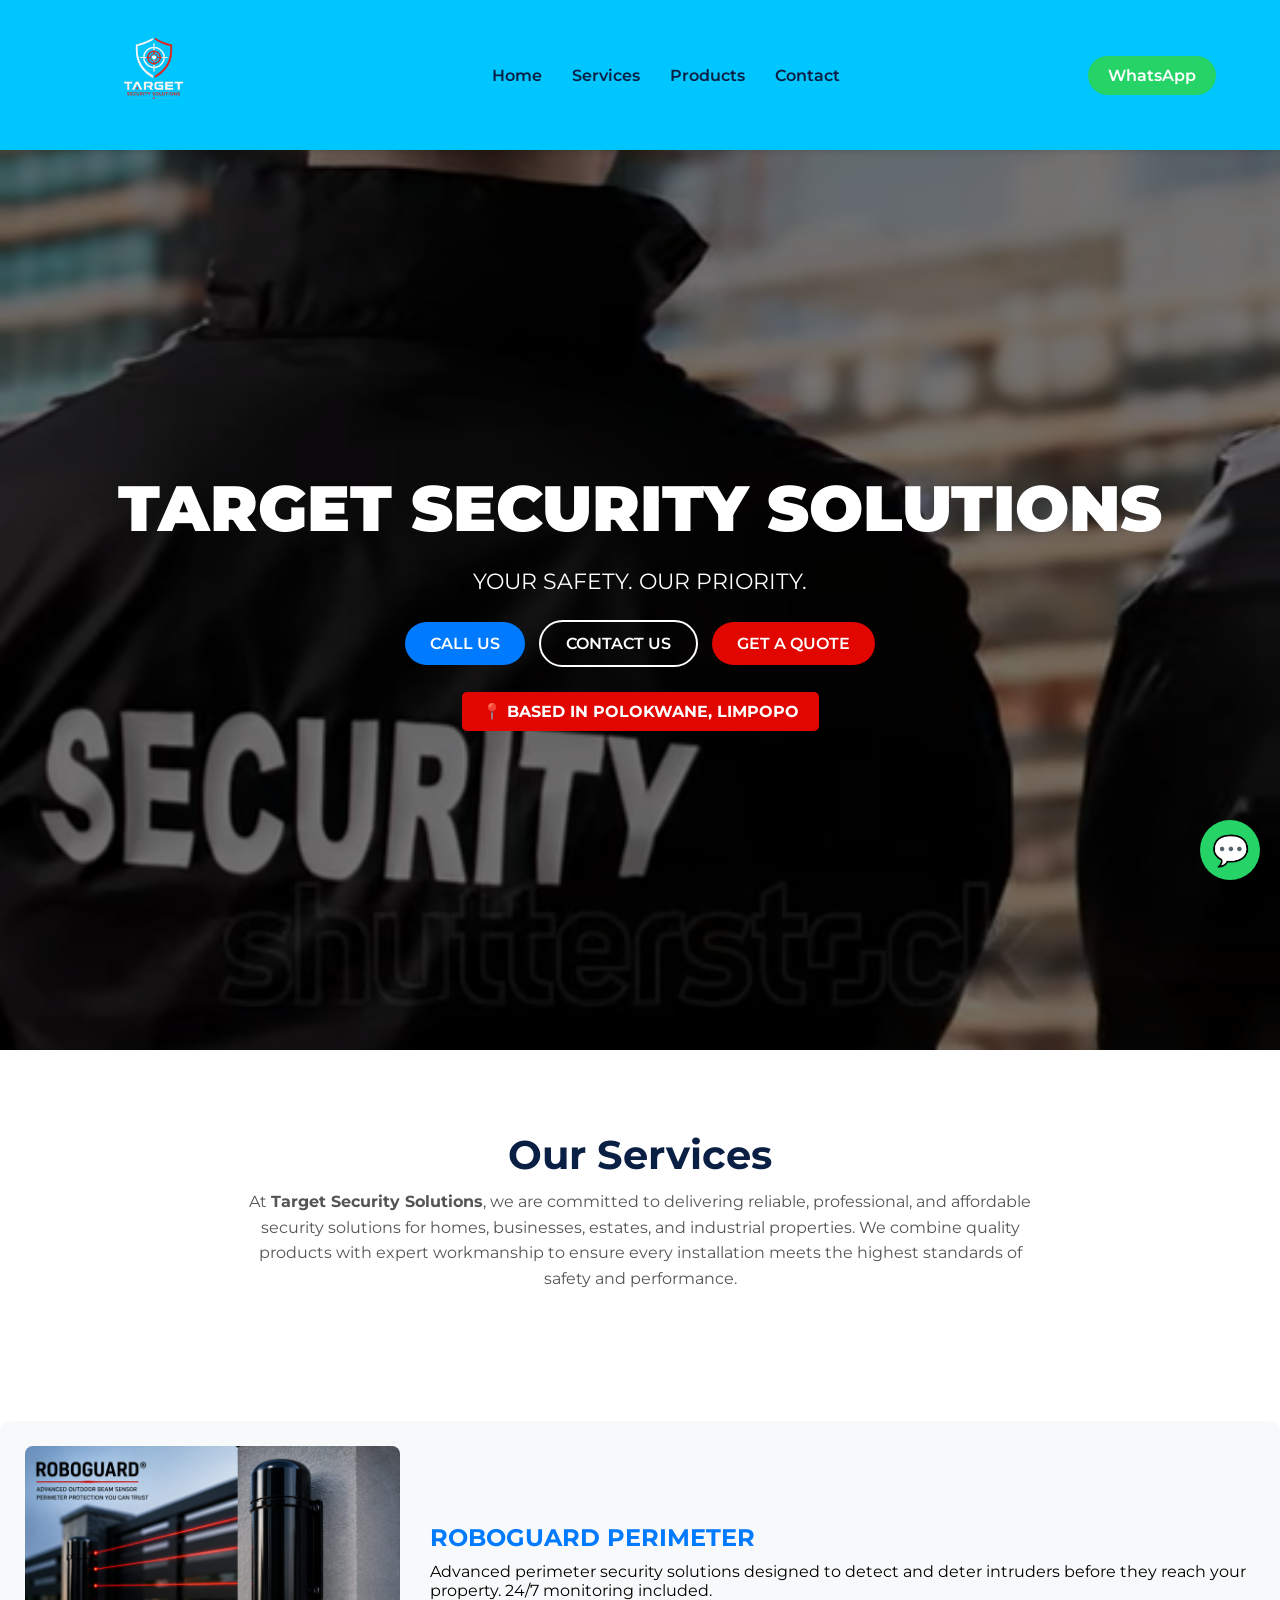
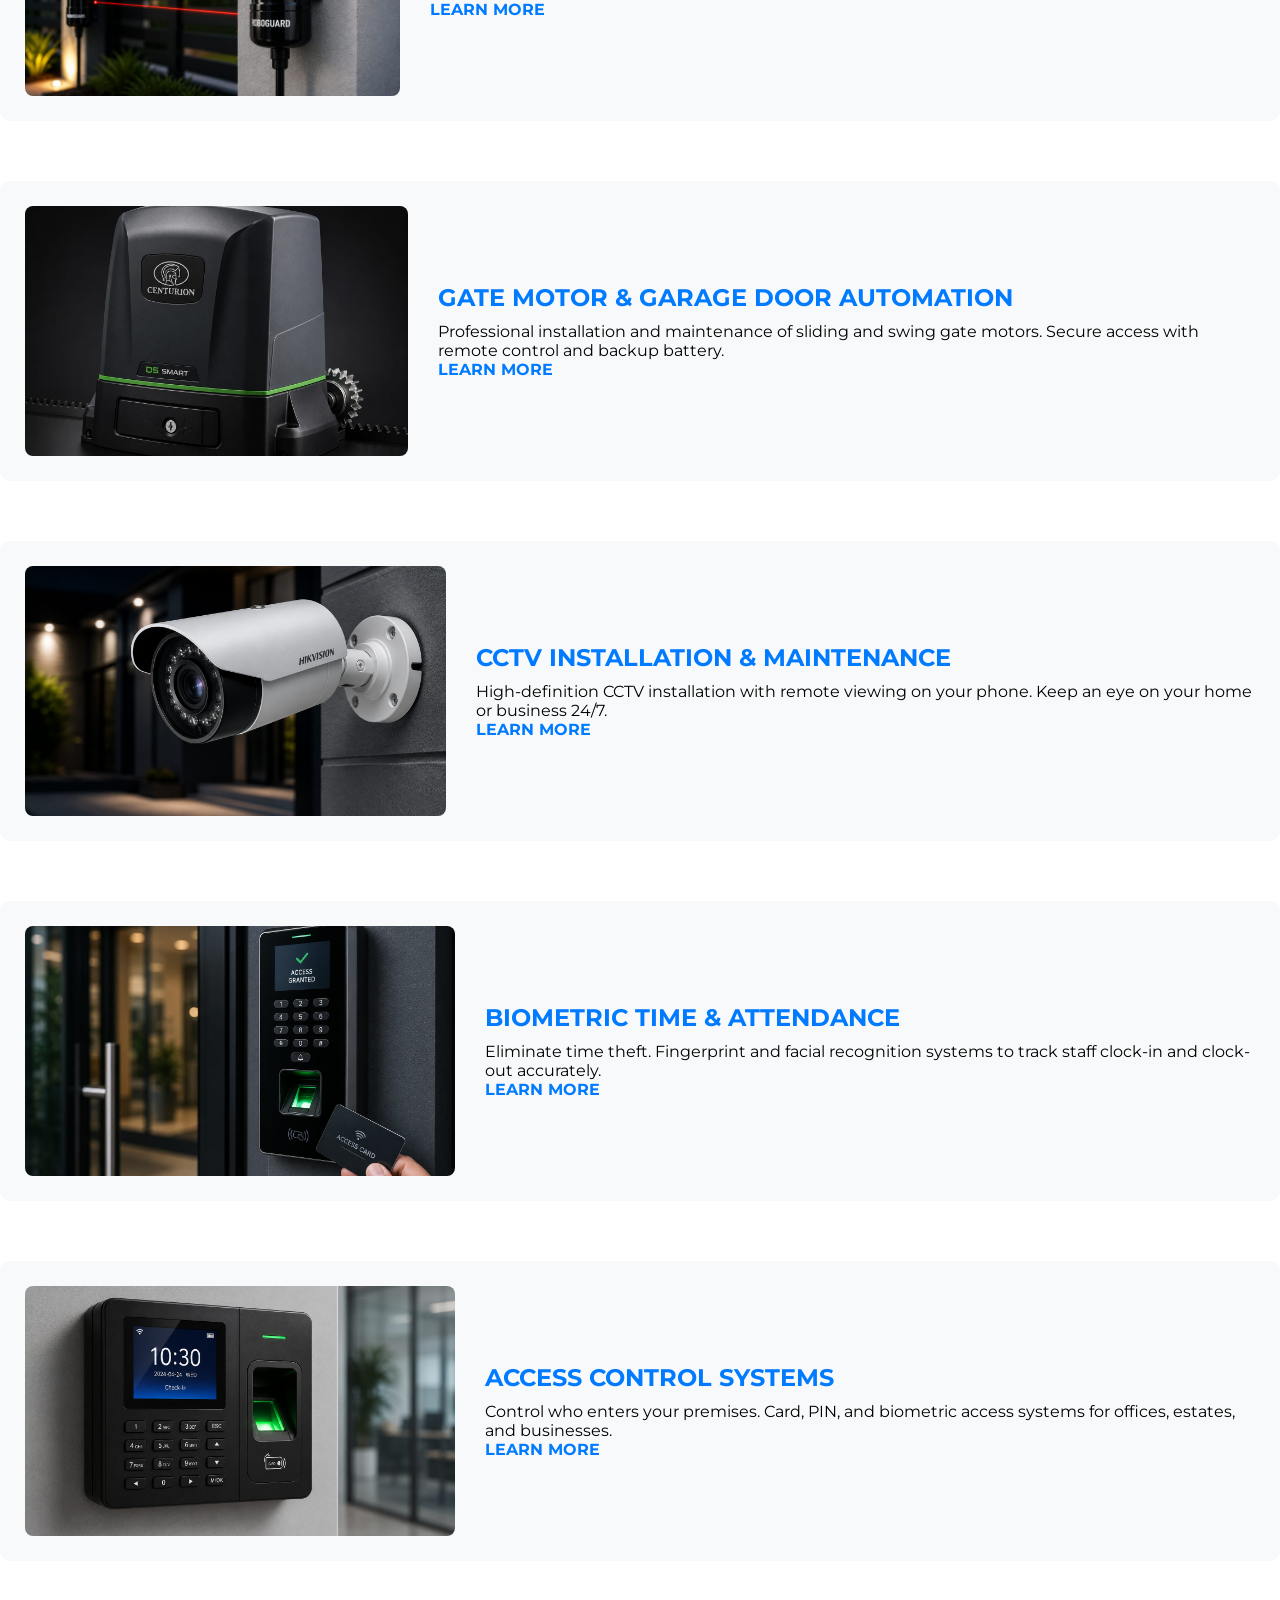
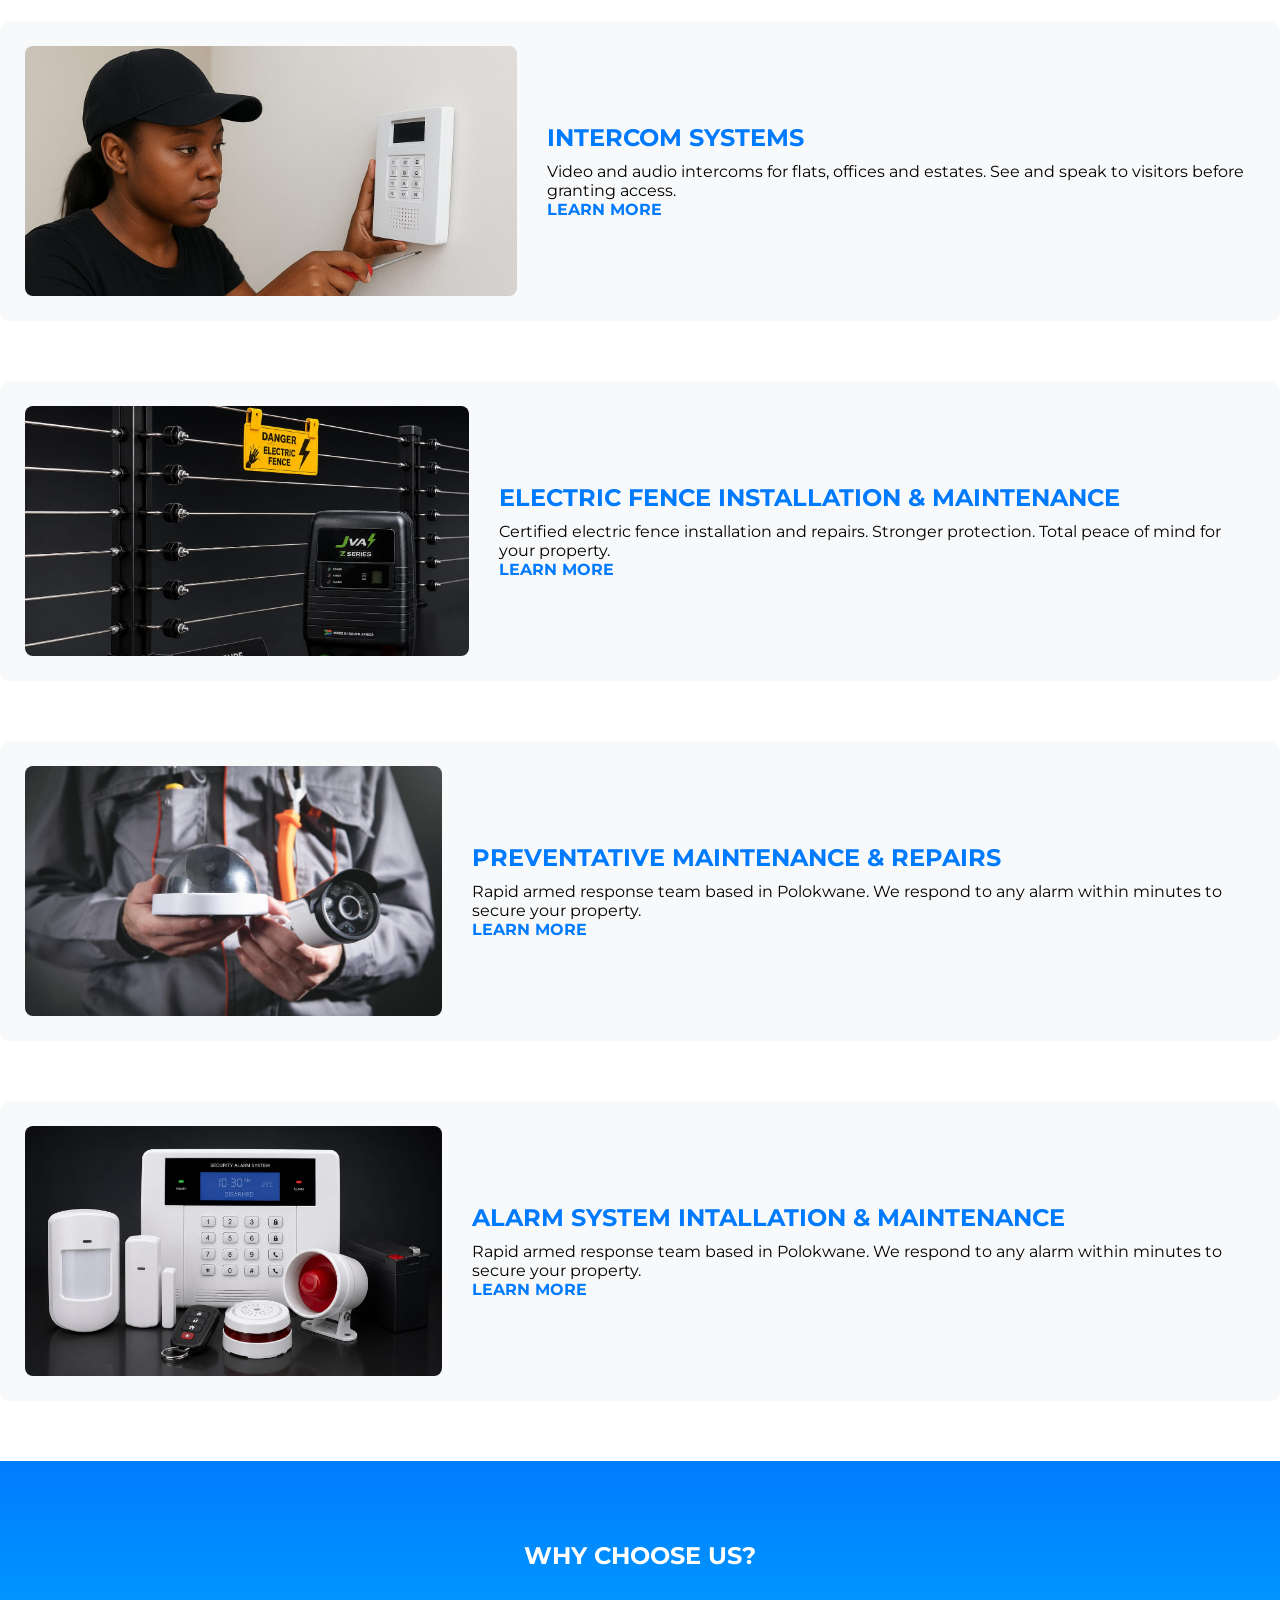
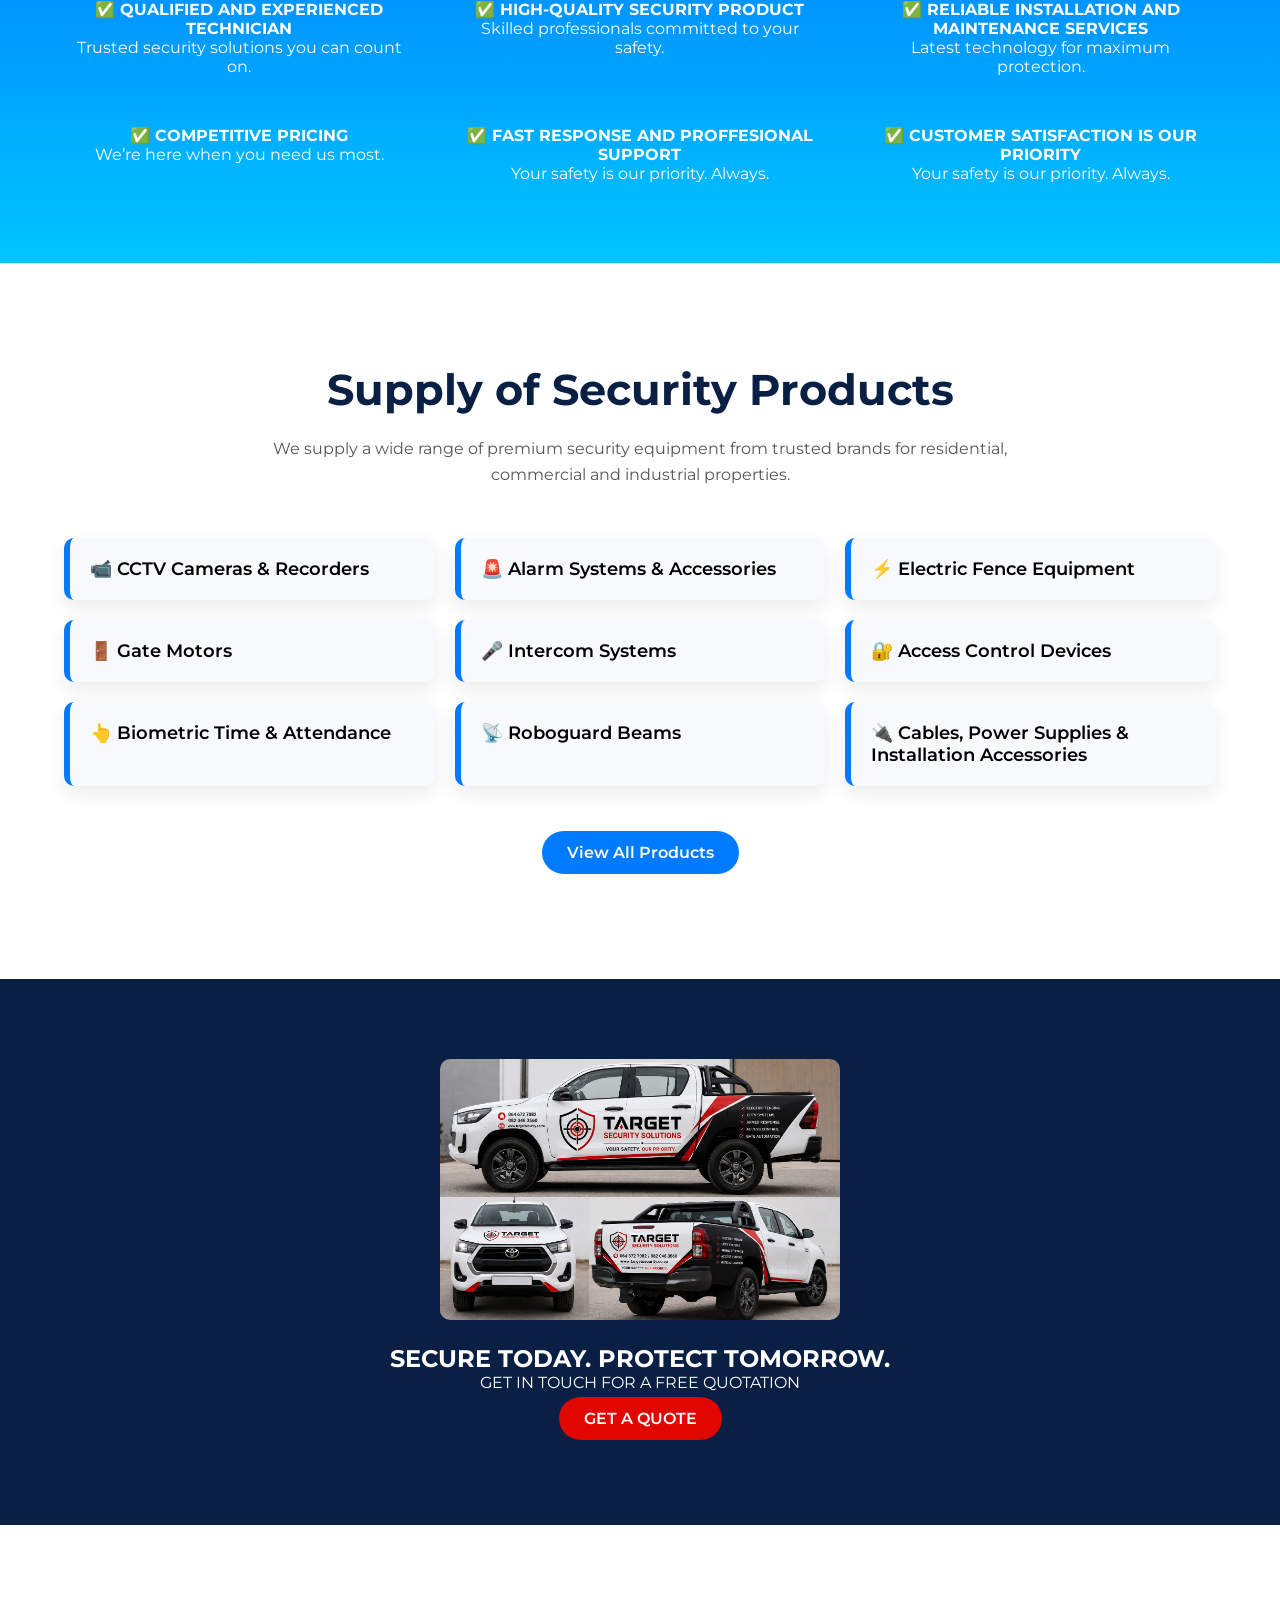
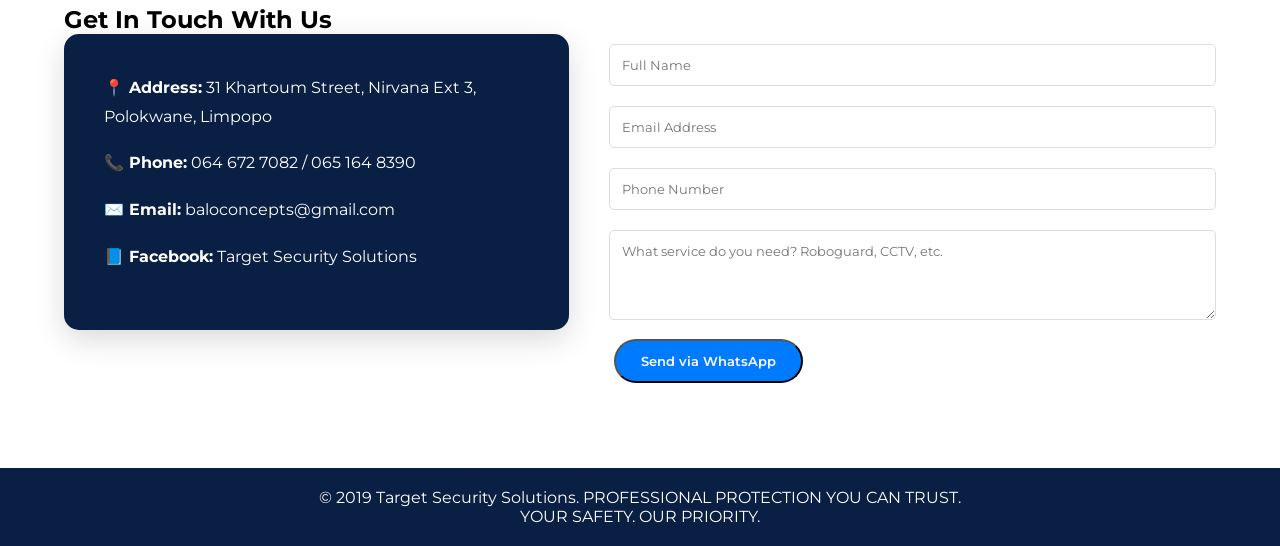
==== commit f93e079e: "Update index.html" ====
--- a/index.html
+++ b/index.html
@@ -273,7 +273,7 @@
       <div class="contact-grid">
         <div class="contact-info">
           <p><b>📍 Address:</b> 31 Khartoum Street, Nirvana Ext 3, Polokwane, Limpopo</p>
-          <p><b>📞 Phone:</b> 064 672 7082 / 063 451 8352</p>
+          <p><b>📞 Phone:</b> 064 672 7082 / 065 164 8390</p>
           <p><b>✉️ Email:</b> baloconcepts@gmail.com</p>
           <p><b>📘 Facebook:</b> Target Security Solutions</p>
         </div>
